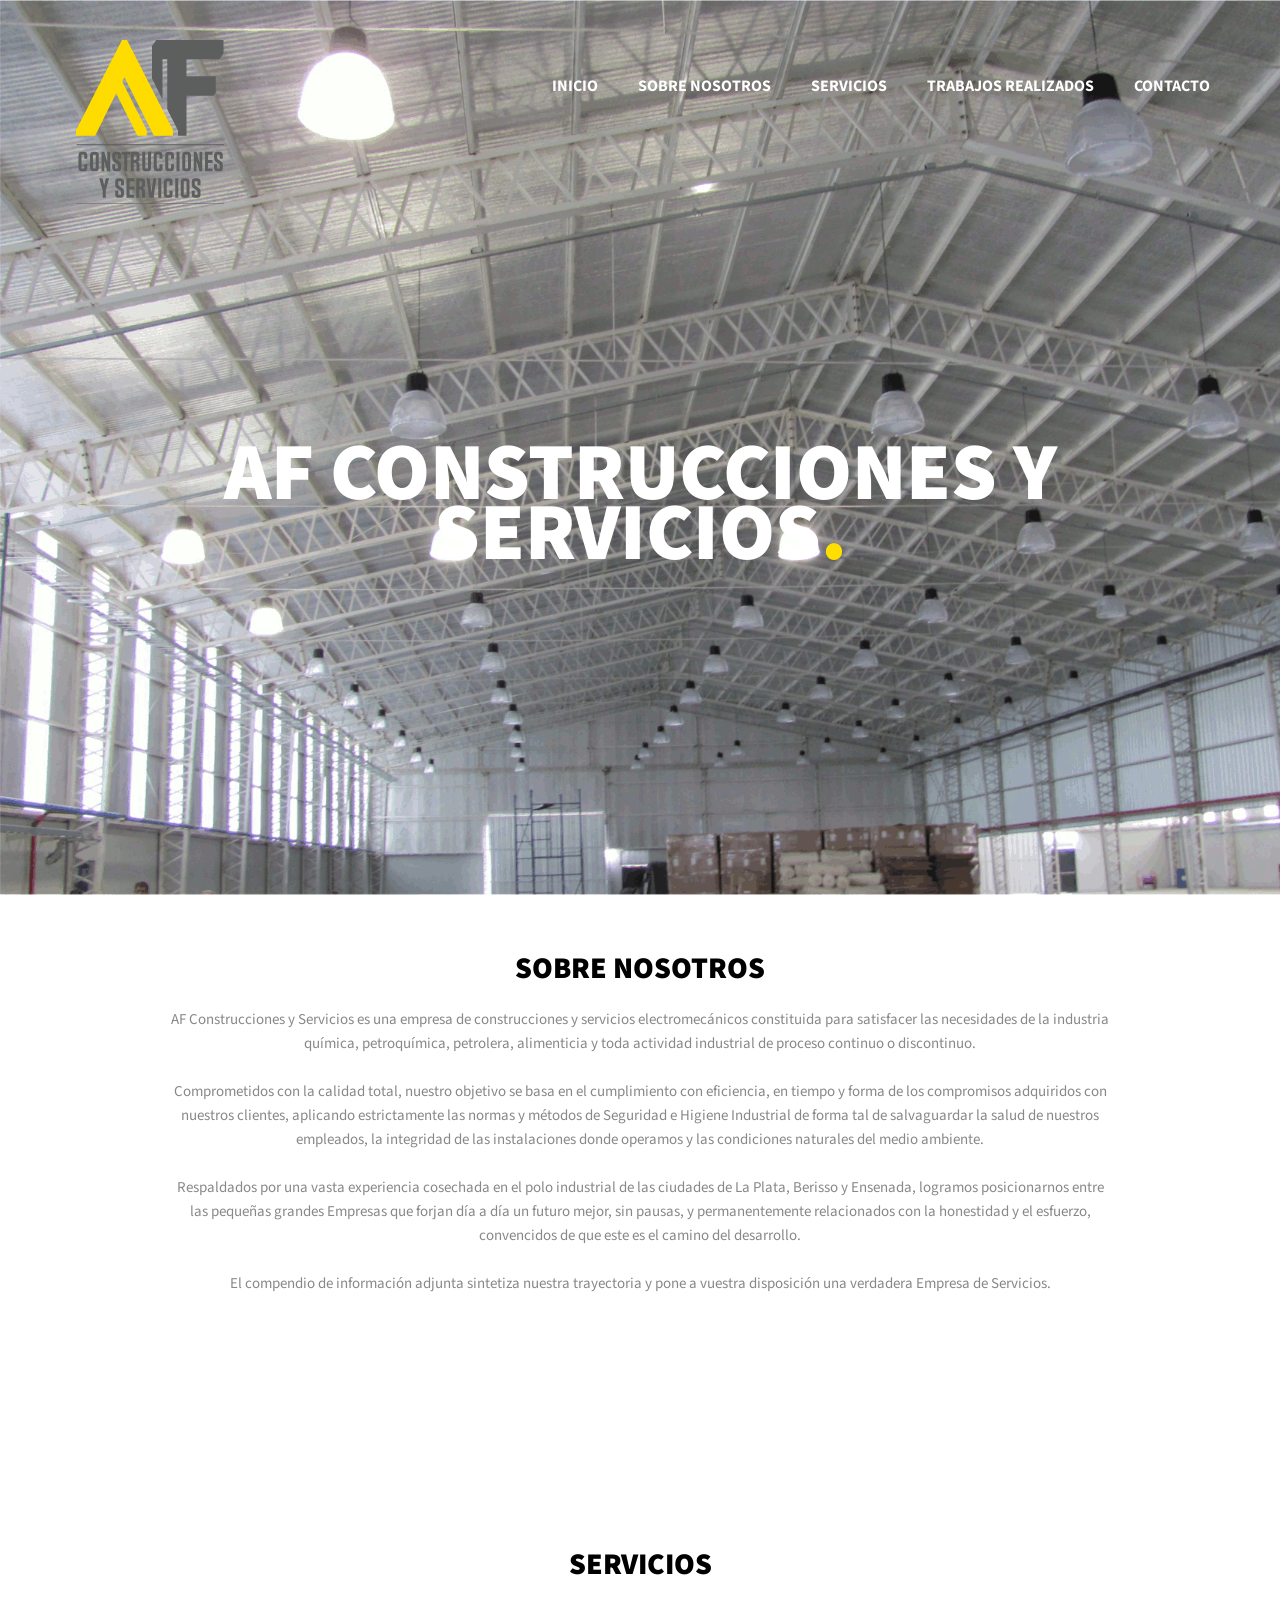
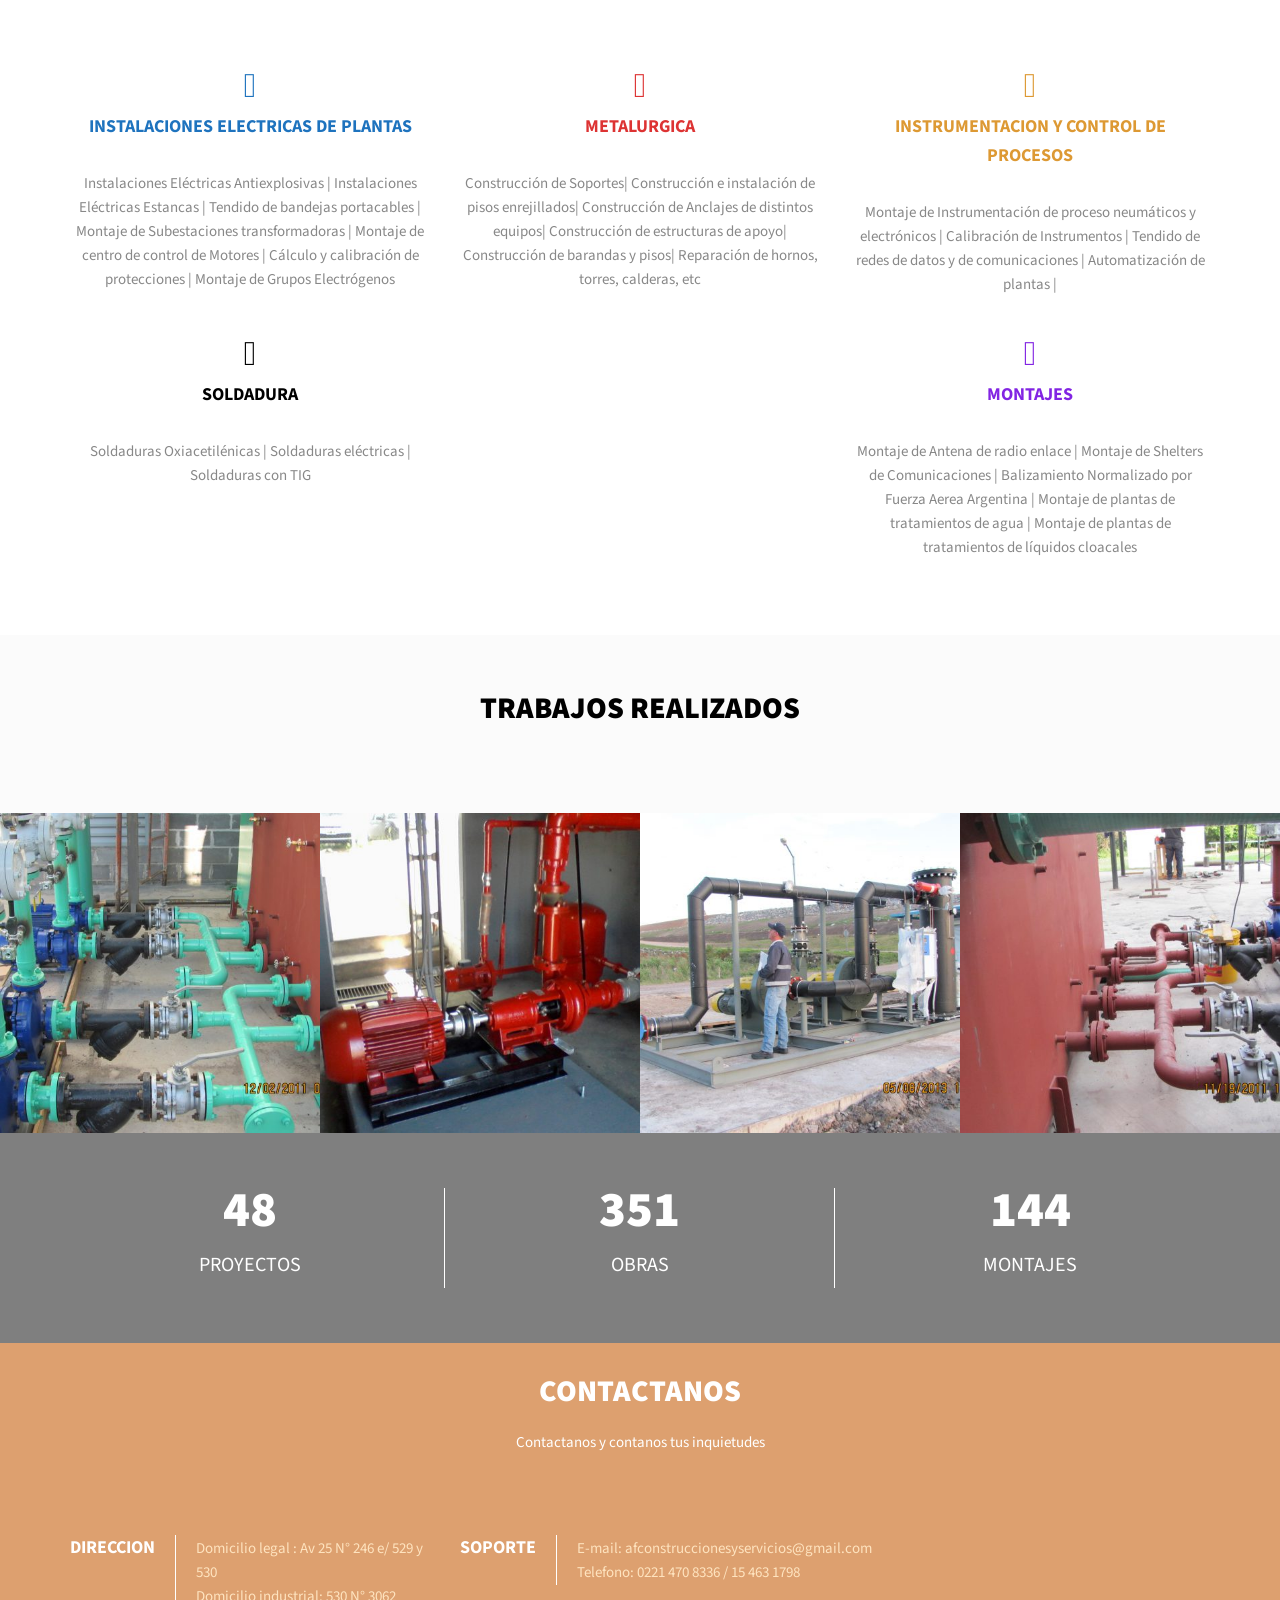
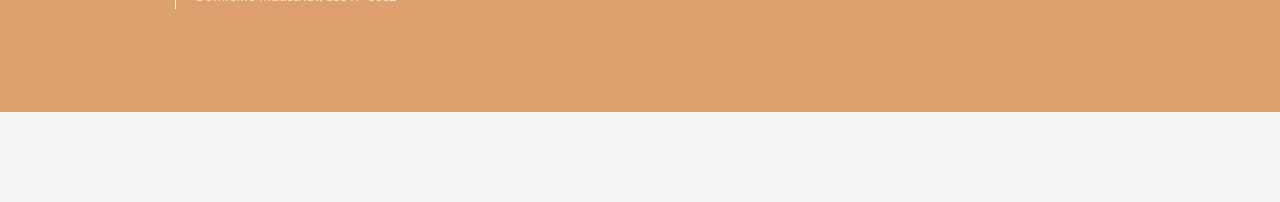
==== index.html @ 8176be13 "Initial commit of static optimized site" ====
<!DOCTYPE html>
<html lang="es">
	<head>
		<meta charset="UTF-8" />
		<meta name="viewport" content="width=device-width, initial-scale=1, maximum-scale=1, user-scalable=no">
		<meta name="google-site-verification" content="C8-OCkvDFJEYbeW29-yAb9KPPKCBA8C8FaAK2TmegVU" />
		<title>home - AF Construcciones y Servicios</title>

<!-- This site is optimized with the Yoast SEO plugin v12.0 - https://yoast.com/wordpress/plugins/seo/ -->
<link rel="canonical" href="/" />
<meta property="og:locale" content="es_ES" />
<meta property="og:type" content="website" />
<meta property="og:title" content="home - AF Construcciones y Servicios" />
<meta property="og:url" content="https://www.afconstruccionesyservicios.com.ar/" />
<meta property="og:site_name" content="AF Construcciones y Servicios" />
<meta name="twitter:card" content="summary_large_image" />
<meta name="twitter:title" content="home - AF Construcciones y Servicios" />
<script type='application/ld+json' class='yoast-schema-graph yoast-schema-graph--main'>{"@context":"https://schema.org","@graph":[{"@type":"Organization","@id":"https://www.afconstruccionesyservicios.com.ar/#organization","name":"AF Construcciones Y Servicios S.R.L","url":"https://www.afconstruccionesyservicios.com.ar/","sameAs":[],"logo":{"@type":"ImageObject","@id":"https://www.afconstruccionesyservicios.com.ar/#logo","url":"wp-content/uploads/2017/10/Marca-01-1.png","width":160,"height":164,"caption":"AF Construcciones Y Servicios S.R.L"},"image":{"@id":"https://www.afconstruccionesyservicios.com.ar/#logo"}},{"@type":"WebSite","@id":"https://www.afconstruccionesyservicios.com.ar/#website","url":"https://www.afconstruccionesyservicios.com.ar/","name":"AF Construcciones y Servicios","publisher":{"@id":"https://www.afconstruccionesyservicios.com.ar/#organization"},"potentialAction":{"@type":"SearchAction","target":"https://www.afconstruccionesyservicios.com.ar/?s={search_term_string}","query-input":"required name=search_term_string"}},{"@type":"WebPage","@id":"https://www.afconstruccionesyservicios.com.ar/#webpage","url":"https://www.afconstruccionesyservicios.com.ar/","inLanguage":"es","name":"home - AF Construcciones y Servicios","isPartOf":{"@id":"https://www.afconstruccionesyservicios.com.ar/#website"},"about":{"@id":"https://www.afconstruccionesyservicios.com.ar/#organization"},"datePublished":"2016-07-11T21:16:10+00:00","dateModified":"2016-07-11T21:16:10+00:00"}]}</script>
<!-- / Yoast SEO plugin. -->

<link rel='dns-prefetch' href='https://fonts.googleapis.com/' />
<link rel='dns-prefetch' href='https://s.w.org/' />
<link rel="alternate" type="application/rss+xml" title="AF Construcciones y Servicios &raquo; Feed" href="feed/" />
<link rel="alternate" type="application/rss+xml" title="AF Construcciones y Servicios &raquo; RSS de los comentarios" href="comments/feed/" />
		<script type="text/javascript">
			window._wpemojiSettings = {"baseUrl":"https:\/\/s.w.org\/images\/core\/emoji\/12.0.0-1\/72x72\/","ext":".png","svgUrl":"https:\/\/s.w.org\/images\/core\/emoji\/12.0.0-1\/svg\/","svgExt":".svg","source":{"concatemoji":"https:\/\/www.afconstruccionesyservicios.com.ar\/wp-includes\/js\/wp-emoji-release.min.js?ver=5.2.23"}};
			!function(e,a,t){var n,r,o,i=a.createElement("canvas"),p=i.getContext&&i.getContext("2d");function s(e,t){var a=String.fromCharCode;p.clearRect(0,0,i.width,i.height),p.fillText(a.apply(this,e),0,0);e=i.toDataURL();return p.clearRect(0,0,i.width,i.height),p.fillText(a.apply(this,t),0,0),e===i.toDataURL()}function c(e){var t=a.createElement("script");t.src=e,t.defer=t.type="text/javascript",a.getElementsByTagName("head")[0].appendChild(t)}for(o=Array("flag","emoji"),t.supports={everything:!0,everythingExceptFlag:!0},r=0;r<o.length;r++)t.supports[o[r]]=function(e){if(!p||!p.fillText)return!1;switch(p.textBaseline="top",p.font="600 32px Arial",e){case"flag":return s([55356,56826,55356,56819],[55356,56826,8203,55356,56819])?!1:!s([55356,57332,56128,56423,56128,56418,56128,56421,56128,56430,56128,56423,56128,56447],[55356,57332,8203,56128,56423,8203,56128,56418,8203,56128,56421,8203,56128,56430,8203,56128,56423,8203,56128,56447]);case"emoji":return!s([55357,56424,55356,57342,8205,55358,56605,8205,55357,56424,55356,57340],[55357,56424,55356,57342,8203,55358,56605,8203,55357,56424,55356,57340])}return!1}(o[r]),t.supports.everything=t.supports.everything&&t.supports[o[r]],"flag"!==o[r]&&(t.supports.everythingExceptFlag=t.supports.everythingExceptFlag&&t.supports[o[r]]);t.supports.everythingExceptFlag=t.supports.everythingExceptFlag&&!t.supports.flag,t.DOMReady=!1,t.readyCallback=function(){t.DOMReady=!0},t.supports.everything||(n=function(){t.readyCallback()},a.addEventListener?(a.addEventListener("DOMContentLoaded",n,!1),e.addEventListener("load",n,!1)):(e.attachEvent("onload",n),a.attachEvent("onreadystatechange",function(){"complete"===a.readyState&&t.readyCallback()})),(n=t.source||{}).concatemoji?c(n.concatemoji):n.wpemoji&&n.twemoji&&(c(n.twemoji),c(n.wpemoji)))}(window,document,window._wpemojiSettings);
		</script>
		<style type="text/css">
img.wp-smiley,
img.emoji {
	display: inline !important;
	border: none !important;
	box-shadow: none !important;
	height: 1em !important;
	width: 1em !important;
	margin: 0 .07em !important;
	vertical-align: -0.1em !important;
	background: none !important;
	padding: 0 !important;
}
</style>
	<link rel='stylesheet' id='wp-block-library-css'  href='wp-includes/css/dist/block-library/style.min.css_ver=5.2.23.css' type='text/css' media='all' />
<link rel='stylesheet' id='illdy-google-fonts-css'  href='https://fonts.googleapis.com/css?family=Source+Sans+Pro:400,900,700,300,300italic' type='text/css' media='all' />
<link rel='stylesheet' id='bootstrap-css'  href='wp-content/themes/illdy/layout/css/bootstrap.min.css_ver=3.3.6.css' type='text/css' media='all' />
<link rel='stylesheet' id='bootstrap-theme-css'  href='wp-content/themes/illdy/layout/css/bootstrap-theme.min.css_ver=3.3.6.css' type='text/css' media='all' />
<link rel='stylesheet' id='font-awesome-css'  href='wp-content/themes/illdy/layout/css/font-awesome.min.css_ver=4.5.0.css' type='text/css' media='all' />
<link rel='stylesheet' id='owl-carousel-css'  href='wp-content/themes/illdy/layout/css/owl-carousel.min.css_ver=2.0.0.css' type='text/css' media='all' />
<link rel='stylesheet' id='illdy-style-css'  href='wp-content/themes/illdy/style.css_ver=1.0.16.css' type='text/css' media='all' />
        <script>
            /* <![CDATA[ */
            var rcewpp = {
                "ajax_url":"https://www.afconstruccionesyservicios.com.ar/wp-admin/admin-ajax.php",
                "nonce": "0a97f7cc7e",
                "home_url": "https://www.afconstruccionesyservicios.com.ar/",
                "settings_icon": 'wp-content/plugins/export-wp-page-to-static-html/admin/images/settings.png',
                "settings_hover_icon": 'wp-content/plugins/export-wp-page-to-static-html/admin/images/settings_hover.png'
            };
            /* ]]\> */
        </script>
        <script type='text/javascript' src='wp-includes/js/jquery/jquery.js_ver=1.12.4-wp'></script>
<script type='text/javascript' src='wp-includes/js/jquery/jquery-migrate.min.js_ver=1.4.1'></script>
<link rel='https://api.w.org/' href='wp-json/index.html' />
<link rel="EditURI" type="application/rsd+xml" title="RSD" href="xmlrpc.php_rsd" />
<link rel="wlwmanifest" type="application/wlwmanifest+xml" href="wp-includes/wlwmanifest.xml" /> 
<meta name="generator" content="WordPress 5.2.23" />
<link rel='shortlink' href='index.html' />
<link rel="alternate" type="application/json+oembed" href="wp-json/oembed/1.0/embed_url=https:%2F%2Fwww.afconstruccionesyservicios.com.ar%2F" />
<link rel="alternate" type="text/xml+oembed" href="wp-json/oembed/1.0/embed_url=https:%2F%2Fwww.afconstruccionesyservicios.com.ar%2F&amp;format=xml" />
<style type="text/css">.recentcomments a{display:inline !important;padding:0 !important;margin:0 !important;}</style>
		<link rel="icon" href="wp-content/uploads/2017/10/Favicon-01.png" sizes="32x32" />
<link rel="icon" href="wp-content/uploads/2017/10/Favicon-01.png" sizes="192x192" />
<link rel="apple-touch-icon-precomposed" href="wp-content/uploads/2017/10/Favicon-01.png" />
<meta name="msapplication-TileImage" content="wp-content/uploads/2017/10/Favicon-01.png" />
	</head>
	<body class="home page-template-default page page-id-4 wp-custom-logo">
					<header id="header" class="header-front-page" style="background-image: url('wp-content/uploads/2017/06/portada.png');">
			<div class="top-header">
				<div class="container">
					<div class="row">
						<div class="col-sm-2">
															<a href="/" class="custom-logo-link" rel="home"><img width="160" height="164" src="wp-content/uploads/2017/10/Marca-01-1.png" class="custom-logo" alt="AF Construcciones y Servicios" /></a>													</div><!--/.col-sm-2-->
						<div class="col-sm-10">
							<nav class="header-navigation">
								<ul class="clearfix">
									<li id="menu-item-73" class="menu-item menu-item-type-custom menu-item-object-custom current-menu-item current_page_item menu-item-home active"><a href="/"><span>Inicio</span></a></li>
<li id="menu-item-16" class="menu-item menu-item-type-custom menu-item-object-custom current-menu-item current_page_item menu-item-home active"><a href="/#about"><span>Sobre Nosotros</span></a></li>
<li id="menu-item-17" class="menu-item menu-item-type-custom menu-item-object-custom current-menu-item current_page_item menu-item-home active"><a href="/#services"><span>Servicios</span></a></li>
<li id="menu-item-18" class="menu-item menu-item-type-custom menu-item-object-custom current-menu-item current_page_item menu-item-home active"><a href="/#projects"><span>Trabajos Realizados</span></a></li>
<li id="menu-item-19" class="menu-item menu-item-type-custom menu-item-object-custom current-menu-item current_page_item menu-item-home active"><a href="/#contact-us"><span>Contacto</span></a></li>
								</ul><!--/.clearfix-->
							</nav><!--/.header-navigation-->
							<button class="open-responsive-menu"><i class="fa fa-bars"></i></button>
						</div><!--/.col-sm-10-->
					</div><!--/.row-->
				</div><!--/.container-->
			</div><!--/.top-header-->
			<nav class="responsive-menu">
				<ul>
					<li class="menu-item menu-item-type-custom menu-item-object-custom current-menu-item current_page_item menu-item-home active"><a href="/"><span>Inicio</span></a></li>
<li class="menu-item menu-item-type-custom menu-item-object-custom current-menu-item current_page_item menu-item-home active"><a href="/#about"><span>Sobre Nosotros</span></a></li>
<li class="menu-item menu-item-type-custom menu-item-object-custom current-menu-item current_page_item menu-item-home active"><a href="/#services"><span>Servicios</span></a></li>
<li class="menu-item menu-item-type-custom menu-item-object-custom current-menu-item current_page_item menu-item-home active"><a href="/#projects"><span>Trabajos Realizados</span></a></li>
<li class="menu-item menu-item-type-custom menu-item-object-custom current-menu-item current_page_item menu-item-home active"><a href="/#contact-us"><span>Contacto</span></a></li>
				</ul>
			</nav><!--/.responsive-menu-->
			<div class="bottom-header front-page">
	<div class="container">
		<div class="row">
							<div class="col-sm-12">
					<h2><span data-customizer="first-row-from-title">af construcciones y servicios</span><span class="span-dot first-span-dot">.</span>  </h2>
				</div><!--/.col-sm-12-->
						<div class="col-sm-8 col-sm-offset-2">
															</div><!--/.col-sm-8.col-sm-offset-2-->
		</div><!--/.row-->
	</div><!--/.container-->
</div><!--/.bottom-header.front-page-->

		</header><!--/#header-->

<section id="about" class="front-page-section" style="">
			<div class="section-header">
			<div class="container">
				<div class="row">
											<div class="col-sm-12">
							<h3>SOBRE NOSOTROS</h3>
						</div><!--/.col-sm-12-->
																<div class="col-sm-10 col-sm-offset-1">
							<p>AF Construcciones y Servicios es   una    empresa de construcciones   y servicios  electromecánicos  constituida  para  satisfacer  las  necesidades  de la  industria química,  petroquímica,  petrolera,  alimenticia  y  toda   actividad  industrial  de  proceso continuo o discontinuo.
<br />
<br />
Comprometidos  con  la  calidad  total,  nuestro  objetivo se basa en el cumplimiento con eficiencia, en tiempo y forma  de los compromisos adquiridos con  nuestros  clientes,  aplicando  estrictamente  las  normas  y  métodos  de  Seguridad e Higiene  Industrial  de  forma  tal  de  salvaguardar  la  salud  de  nuestros  empleados,  la integridad  de  las  instalaciones  donde  operamos y las  condiciones naturales del  medio ambiente.
<br />
<br /> 
Respaldados  por  una  vasta  experiencia  cosechada  en  el polo industrial de las ciudades de La Plata,  Berisso y Ensenada, logramos  posicionarnos entre las pequeñas grandes Empresas que forjan día  a  día  un  futuro mejor, sin pausas, y permanentemente relacionados con la honestidad y el esfuerzo, convencidos de que este es el camino del desarrollo.
<br />
<br />
El    compendio    de    información    adjunta   sintetiza   nuestra  trayectoria  y  pone a vuestra disposición  una verdadera Empresa de Servicios.</p>
						</div><!--/.col-sm-10.col-sm-offset-1-->
									</div><!--/.row-->
			</div><!--/.container-->
		</div><!--/.section-header-->
		<div class="section-content">
		<div class="container">
			<div class="row">
							</div><!--/.row-->
		</div><!--/.container-->
	</div><!--/.section-content-->
</section><!--/#about.front-page-section-->



<section id="services" class="front-page-section">
			<div class="section-header">
			<div class="container">
				<div class="row">
											<div class="col-sm-12">
							<h3>Servicios</h3>
						</div><!--/.col-sm-12-->
														</div><!--/.row-->
			</div><!--/.container-->
		</div><!--/.section-header-->
		<div class="section-content">
		<div class="container">
			<div class="row">
				<div id="illdy_service-4" class="col-sm-4 widget_illdy_service"><div class="service" data-service-color="#1e73be"><div class="service-icon"><i class="fa fa-asterisk"></i></div><!--/.service-icon--><div class="service-title">Instalaciones electricas de plantas</div><!--/.service-title--><div class="service-entry">Instalaciones Eléctricas Antiexplosivas | 
Instalaciones Eléctricas Estancas | 
Tendido de bandejas portacables | 
Montaje de Subestaciones transformadoras | 
Montaje de centro de control de Motores | 
Cálculo y calibración de protecciones | 
Montaje de Grupos Electrógenos</div><!--/.service-entry--></div><!--/.service--></div><div id="illdy_service-2" class="col-sm-4 widget_illdy_service"><div class="service" data-service-color="#dd3333"><div class="service-icon"><i class="fa fa-adjust"></i></div><!--/.service-icon--><div class="service-title">Metalurgica</div><!--/.service-title--><div class="service-entry">Construcción de Soportes|
Construcción e instalación de pisos enrejillados|
Construcción de Anclajes de distintos equipos|
Construcción de estructuras de apoyo|
Construcción de barandas y pisos|
Reparación de hornos, torres, calderas, etc</div><!--/.service-entry--></div><!--/.service--></div><div id="illdy_service-5" class="col-sm-4 widget_illdy_service"><div class="service" data-service-color="#dd9933"><div class="service-icon"><i class="fa fa-arrow-circle-down"></i></div><!--/.service-icon--><div class="service-title">Instrumentacion y control de procesos</div><!--/.service-title--><div class="service-entry">Montaje de Instrumentación de proceso neumáticos y electrónicos | 
Calibración de Instrumentos | 
Tendido de redes de datos y de comunicaciones | 
Automatización de plantas |  
</div><!--/.service-entry--></div><!--/.service--></div><div id="illdy_service-6" class="col-sm-4 widget_illdy_service"><div class="service" data-service-color="#000000"><div class="service-icon"><i class="fa fa-angle-right"></i></div><!--/.service-icon--><div class="service-title">Soldadura</div><!--/.service-title--><div class="service-entry">Soldaduras Oxiacetilénicas | 
Soldaduras eléctricas | 
Soldaduras con TIG</div><!--/.service-entry--></div><!--/.service--></div><div id="illdy_service-10" class="col-sm-4 widget_illdy_service"><div class="service" data-service-color="#000000"><div class="service-icon"><i class="fa all-font-awesome-icons"></i></div><!--/.service-icon--><div class="service-title"></div><!--/.service-title--><div class="service-entry"></div><!--/.service-entry--></div><!--/.service--></div><div id="illdy_service-7" class="col-sm-4 widget_illdy_service"><div class="service" data-service-color="#8224e3"><div class="service-icon"><i class="fa fa-wrench"></i></div><!--/.service-icon--><div class="service-title">Montajes</div><!--/.service-title--><div class="service-entry">Montaje de Antena de radio enlace | 
Montaje de Shelters de Comunicaciones | 
Balizamiento Normalizado por Fuerza Aerea Argentina | 
Montaje de plantas de tratamientos de agua | 
Montaje de plantas de tratamientos de líquidos cloacales</div><!--/.service-entry--></div><!--/.service--></div>			</div><!--/.row-->
		</div><!--/.container-->
	</div><!--/.section-content-->
</section><!--/#services.front-page-section-->



<section id="projects" class="front-page-section" style="">
			<div class="section-header">
			<div class="container">
				<div class="row">
											<div class="col-sm-12">
							<h3>Trabajos Realizados</h3>
						</div><!--/.col-sm-12-->
														</div><!--/.row-->
			</div><!--/.container-->
		</div><!--/.section-header-->
		<div class="section-content">
		<div class="container-fluid">
			<div class="row">
				<div id="illdy_project-2" class="col-sm-3 col-xs-6 no-padding widget_illdy_project"><a href="poder-judicial-de-la-pcia-de-bs-as/" title="Poder Judicial" class="project" style="background-image: url(wp-content/uploads/2016/09/fotos-354-476x476.jpg);"><span class="project-overlay"></span></a></div><div id="illdy_project-8" class="col-sm-3 col-xs-6 no-padding widget_illdy_project"><a href="ribeiro/" title="Minicuotas Ribeiro" class="project" style="background-image: url(wp-content/uploads/2017/06/Foto-0095-476x476.jpg);"><span class="project-overlay"></span></a></div><div id="illdy_project-9" class="col-sm-3 col-xs-6 no-padding widget_illdy_project"><a href="bra/" title="BRA" class="project" style="background-image: url(wp-content/uploads/2017/06/Imagen-654-476x476.jpg);"><span class="project-overlay"></span></a></div><div id="illdy_project-10" class="col-sm-3 col-xs-6 no-padding widget_illdy_project"><a href="estisol/" title="Estisol" class="project" style="background-image: url(wp-content/uploads/2017/06/fotos-015-476x476.jpg);"><span class="project-overlay"></span></a></div>			</div><!--/.row-->
		</div><!--/.container-fluid-->
	</div><!--/.section-content-->
</section><!--/#projects.front-page-section-->





<section id="counter" class="front-page-section" style="background-image: url(wp-content/uploads/2016/07/haidach_oesterreich.jpg);">
	<div class="counter-overlay"></div>
	<div class="container">
		<div class="row">
			<div id="illdy_counter-3" class="col-sm-4 widget_illdy_counter"><span class="counter-number" data-from="1" data-to="135" data-speed="2000" data-refresh-interval="100"></span><span class="counter-description">Proyectos</span></div><div id="illdy_counter-4" class="col-sm-4 widget_illdy_counter"><span class="counter-number" data-from="500" data-to="160" data-speed="1555" data-refresh-interval="100"></span><span class="counter-description">obras</span></div><div id="illdy_counter-5" class="col-sm-4 widget_illdy_counter"><span class="counter-number" data-from="1" data-to="348" data-speed="1666" data-refresh-interval="100"></span><span class="counter-description">Montajes</span></div>		</div><!--/.row-->
	</div><!--/.container-->
</section><!--/#counter.front-page-section-->

<section id="contact-us" class="front-page-section">
			<div class="section-header">
			<div class="container">
				<div class="row">
											<div class="col-sm-12">
							<h3>contactanos</h3>
						</div><!--/.col-sm-12-->
																<div class="col-sm-10 col-sm-offset-1">
						<p>Contactanos y contanos tus inquietudes</p>
					</div><!--/.col-sm-10.col-sm-offset-1-->
									</div><!--/.row-->
			</div><!--/.container-->
		</div><!--/.section-header-->
		<div class="section-content">
		<div class="container">
			<div class="row">
				<div class="col-sm-12">
					<div class="row" style="margin-bottom: 45px;">
						<div class="col-sm-4">
							<div class="contact-us-box">
																	<div class="box-left" data-customizer="box-left-address-title">
										Direccion									</div><!--/.box-left-->
																<div class="box-right">
																			<span class="box-right-row" data-customizer="contact-us-address-1">Domicilio legal : Av 25 N° 246 e/ 529 y 530</span>
																												<span class="box-right-row" data-customizer="contact-us-address-2">Domicilio industrial: 530 N° 3062</span>
																	</div><!--/.box-right-->
							</div><!--/.contact-us-box-->
						</div><!--/.col-sm-4-->
						<div class="col-sm-5">
							<div class="contact-us-box">
																	<div class="box-left" data-customizer="box-left-customer-support-title">
										Soporte									</div><!--/.box-left-->
																<div class="box-right">
																			<span class="box-right-row">E-mail: <a href="mailto:afconstruccionesyservicios@gmail.com" title="afconstruccionesyservicios@gmail.com">afconstruccionesyservicios@gmail.com</a></span>
																												<span class="box-right-row" data-customizer="contact-us-phone">Telefono: 0221 470 8336 / 15 463 1798</span>
																	</div><!--/.box-right-->
							</div><!--/.contact-us-box-->
						</div><!--/.col-sm-5-->
						<div class="col-sm-3">
													</div><!--/.col-sm-3-->
					</div><!--/.row-->
				</div><!--/.col-sm-12-->
			</div><!--/.row-->
			<div class="row">
				<div class="col-sm-12">
									</div><!--/.col-sm-12-->
			</div><!--/.row-->
		</div><!--/.container-->
	</div><!--/.section-content-->
</section><!--/#contact-us.front-page-section-->

		<footer id="footer">
			<div class="container">
				<div class="row">
										<div class="col-sm-3">
											</div><!--/.col-sm-3-->
					<div class="col-sm-3">
											</div><!--/.col-sm-3-->
					<div class="col-sm-3">
											</div><!--/.col-sm-3-->
					<div class="col-sm-3">
																			<p class="copyright"></p>
											</div><!--/.col-sm-3-->
				</div><!--/.row-->
			</div><!--/.container-->
		</footer><!--/#footer-->
		<script type='text/javascript' src='wp-includes/js/jquery/ui/core.min.js_ver=1.11.4'></script>
<script type='text/javascript' src='wp-includes/js/jquery/ui/widget.min.js_ver=1.11.4'></script>
<script type='text/javascript' src='wp-includes/js/jquery/ui/progressbar.min.js_ver=1.11.4'></script>
<script type='text/javascript' src='wp-content/themes/illdy/layout/js/bootstrap/bootstrap.min.js_ver=3.3.6'></script>
<script type='text/javascript' src='wp-content/themes/illdy/layout/js/owl-carousel/owl-carousel.min.js_ver=2.0.0'></script>
<script type='text/javascript' src='wp-content/themes/illdy/layout/js/count-to/count-to.min.js_ver=5.2.23'></script>
<script type='text/javascript' src='wp-content/themes/illdy/layout/js/visible/visible.min.js_ver=5.2.23'></script>
<script type='text/javascript' src='wp-content/themes/illdy/layout/js/plugins.min.js_ver=1.0.16'></script>
<script type='text/javascript' src='wp-content/themes/illdy/layout/js/scripts.min.js_ver=1.0.16'></script>
<script type='text/javascript' src='wp-includes/js/wp-embed.min.js_ver=5.2.23'></script>
	</body>
</html>
---- wp-includes/css/dist/block-library/style.min.css_ver=5.2.23.css ----
.wp-block-audio figcaption{margin-top:.5em;margin-bottom:1em;color:#555d66;text-align:center;font-size:13px}.wp-block-audio audio{width:100%;min-width:300px}.block-editor-block-list__layout .reusable-block-edit-panel{align-items:center;background:#f8f9f9;color:#555d66;display:flex;flex-wrap:wrap;font-family:-apple-system,BlinkMacSystemFont,Segoe UI,Roboto,Oxygen-Sans,Ubuntu,Cantarell,Helvetica Neue,sans-serif;font-size:13px;top:-14px;margin:0 -14px;padding:8px 14px;position:relative;border:1px dashed rgba(145,151,162,.25);border-bottom:none}.block-editor-block-list__layout .block-editor-block-list__layout .reusable-block-edit-panel{margin:0 -14px;padding:8px 14px}.block-editor-block-list__layout .reusable-block-edit-panel .reusable-block-edit-panel__spinner{margin:0 5px}.block-editor-block-list__layout .reusable-block-edit-panel .reusable-block-edit-panel__info{margin-right:auto}.block-editor-block-list__layout .reusable-block-edit-panel .reusable-block-edit-panel__label{margin-right:8px;white-space:nowrap;font-weight:600}.block-editor-block-list__layout .reusable-block-edit-panel .reusable-block-edit-panel__title{flex:1 1 100%;font-size:14px;height:30px;margin:4px 0 8px}.block-editor-block-list__layout .reusable-block-edit-panel .components-button.reusable-block-edit-panel__button{flex-shrink:0}@media (min-width:960px){.block-editor-block-list__layout .reusable-block-edit-panel{flex-wrap:nowrap}.block-editor-block-list__layout .reusable-block-edit-panel .reusable-block-edit-panel__title{margin:0}.block-editor-block-list__layout .reusable-block-edit-panel .components-button.reusable-block-edit-panel__button{margin:0 0 0 5px}}.editor-block-list__layout .is-selected .reusable-block-edit-panel{border-color:rgba(66,88,99,.4) rgba(66,88,99,.4) rgba(66,88,99,.4) transparent}.is-dark-theme .editor-block-list__layout .is-selected .reusable-block-edit-panel{border-color:hsla(0,0%,100%,.45) hsla(0,0%,100%,.45) hsla(0,0%,100%,.45) transparent}.block-editor-block-list__layout .reusable-block-indicator{background:#fff;border:1px dashed #e2e4e7;color:#555d66;top:-14px;height:30px;padding:4px;position:absolute;z-index:1;width:30px;right:-14px}.wp-block-button{color:#fff;margin-bottom:1.5em}.wp-block-button.aligncenter{text-align:center}.wp-block-button.alignright{text-align:right}.wp-block-button__link{background-color:#32373c;border:none;border-radius:28px;box-shadow:none;color:inherit;cursor:pointer;display:inline-block;font-size:18px;margin:0;padding:12px 24px;text-align:center;text-decoration:none;overflow-wrap:break-word}.wp-block-button__link:active,.wp-block-button__link:focus,.wp-block-button__link:hover,.wp-block-button__link:visited{color:inherit}.is-style-squared .wp-block-button__link{border-radius:0}.is-style-outline{color:#32373c}.is-style-outline .wp-block-button__link{background-color:transparent;border:2px solid}.wp-block-calendar{text-align:center}.wp-block-calendar tbody td,.wp-block-calendar th{padding:4px;border:1px solid #e2e4e7}.wp-block-calendar tfoot td{border:none}.wp-block-calendar table{width:100%;border-collapse:collapse;font-family:-apple-system,BlinkMacSystemFont,Segoe UI,Roboto,Oxygen-Sans,Ubuntu,Cantarell,Helvetica Neue,sans-serif}.wp-block-calendar table th{font-weight:440;background:#edeff0}.wp-block-calendar a{text-decoration:underline}.wp-block-calendar tfoot a{color:#00739c}.wp-block-calendar table caption,.wp-block-calendar table tbody{color:#40464d}.wp-block-categories.alignleft{margin-right:2em}.wp-block-categories.alignright{margin-left:2em}.wp-block-columns{display:flex;flex-wrap:wrap}@media (min-width:782px){.wp-block-columns{flex-wrap:nowrap}}.wp-block-column{flex-grow:1;margin-bottom:1em;flex-basis:100%;min-width:0;word-break:break-word;overflow-wrap:break-word}@media (min-width:600px){.wp-block-column{flex-basis:calc(50% - 16px);flex-grow:0}.wp-block-column:nth-child(2n){margin-left:32px}}@media (min-width:782px){.wp-block-column:not(:first-child){margin-left:32px}}.wp-block-cover,.wp-block-cover-image{position:relative;background-color:#000;background-size:cover;background-position:50%;min-height:430px;width:100%;margin:0 0 1.5em;display:flex;justify-content:center;align-items:center;overflow:hidden}.wp-block-cover-image.has-left-content,.wp-block-cover.has-left-content{justify-content:flex-start}.wp-block-cover-image.has-left-content .wp-block-cover-image-text,.wp-block-cover-image.has-left-content .wp-block-cover-text,.wp-block-cover-image.has-left-content h2,.wp-block-cover.has-left-content .wp-block-cover-image-text,.wp-block-cover.has-left-content .wp-block-cover-text,.wp-block-cover.has-left-content h2{margin-left:0;text-align:left}.wp-block-cover-image.has-right-content,.wp-block-cover.has-right-content{justify-content:flex-end}.wp-block-cover-image.has-right-content .wp-block-cover-image-text,.wp-block-cover-image.has-right-content .wp-block-cover-text,.wp-block-cover-image.has-right-content h2,.wp-block-cover.has-right-content .wp-block-cover-image-text,.wp-block-cover.has-right-content .wp-block-cover-text,.wp-block-cover.has-right-content h2{margin-right:0;text-align:right}.wp-block-cover-image .wp-block-cover-image-text,.wp-block-cover-image .wp-block-cover-text,.wp-block-cover-image h2,.wp-block-cover .wp-block-cover-image-text,.wp-block-cover .wp-block-cover-text,.wp-block-cover h2{color:#fff;font-size:2em;line-height:1.25;z-index:1;margin-bottom:0;max-width:610px;padding:14px;text-align:center}.wp-block-cover-image .wp-block-cover-image-text a,.wp-block-cover-image .wp-block-cover-image-text a:active,.wp-block-cover-image .wp-block-cover-image-text a:focus,.wp-block-cover-image .wp-block-cover-image-text a:hover,.wp-block-cover-image .wp-block-cover-text a,.wp-block-cover-image .wp-block-cover-text a:active,.wp-block-cover-image .wp-block-cover-text a:focus,.wp-block-cover-image .wp-block-cover-text a:hover,.wp-block-cover-image h2 a,.wp-block-cover-image h2 a:active,.wp-block-cover-image h2 a:focus,.wp-block-cover-image h2 a:hover,.wp-block-cover .wp-block-cover-image-text a,.wp-block-cover .wp-block-cover-image-text a:active,.wp-block-cover .wp-block-cover-image-text a:focus,.wp-block-cover .wp-block-cover-image-text a:hover,.wp-block-cover .wp-block-cover-text a,.wp-block-cover .wp-block-cover-text a:active,.wp-block-cover .wp-block-cover-text a:focus,.wp-block-cover .wp-block-cover-text a:hover,.wp-block-cover h2 a,.wp-block-cover h2 a:active,.wp-block-cover h2 a:focus,.wp-block-cover h2 a:hover{color:#fff}.wp-block-cover-image.has-parallax,.wp-block-cover.has-parallax{background-attachment:fixed}@supports (-webkit-overflow-scrolling:touch){.wp-block-cover-image.has-parallax,.wp-block-cover.has-parallax{background-attachment:scroll}}.wp-block-cover-image.has-background-dim:before,.wp-block-cover.has-background-dim:before{content:"";position:absolute;top:0;left:0;bottom:0;right:0;background-color:inherit;opacity:.5;z-index:1}.wp-block-cover-image.has-background-dim.has-background-dim-10:before,.wp-block-cover.has-background-dim.has-background-dim-10:before{opacity:.1}.wp-block-cover-image.has-background-dim.has-background-dim-20:before,.wp-block-cover.has-background-dim.has-background-dim-20:before{opacity:.2}.wp-block-cover-image.has-background-dim.has-background-dim-30:before,.wp-block-cover.has-background-dim.has-background-dim-30:before{opacity:.3}.wp-block-cover-image.has-background-dim.has-background-dim-40:before,.wp-block-cover.has-background-dim.has-background-dim-40:before{opacity:.4}.wp-block-cover-image.has-background-dim.has-background-dim-50:before,.wp-block-cover.has-background-dim.has-background-dim-50:before{opacity:.5}.wp-block-cover-image.has-background-dim.has-background-dim-60:before,.wp-block-cover.has-background-dim.has-background-dim-60:before{opacity:.6}.wp-block-cover-image.has-background-dim.has-background-dim-70:before,.wp-block-cover.has-background-dim.has-background-dim-70:before{opacity:.7}.wp-block-cover-image.has-background-dim.has-background-dim-80:before,.wp-block-cover.has-background-dim.has-background-dim-80:before{opacity:.8}.wp-block-cover-image.has-background-dim.has-background-dim-90:before,.wp-block-cover.has-background-dim.has-background-dim-90:before{opacity:.9}.wp-block-cover-image.has-background-dim.has-background-dim-100:before,.wp-block-cover.has-background-dim.has-background-dim-100:before{opacity:1}.wp-block-cover-image.alignleft,.wp-block-cover-image.alignright,.wp-block-cover.alignleft,.wp-block-cover.alignright{max-width:305px;width:100%}.wp-block-cover-image:after,.wp-block-cover:after{display:block;content:"";font-size:0;min-height:inherit}@supports ((position:-webkit-sticky) or (position:sticky)){.wp-block-cover-image:after,.wp-block-cover:after{content:none}}.wp-block-cover-image.aligncenter,.wp-block-cover-image.alignleft,.wp-block-cover-image.alignright,.wp-block-cover.aligncenter,.wp-block-cover.alignleft,.wp-block-cover.alignright{display:flex}.wp-block-cover-image .wp-block-cover__inner-container,.wp-block-cover .wp-block-cover__inner-container{width:calc(100% - 70px);z-index:1;color:#f8f9f9}.wp-block-cover-image .wp-block-subhead,.wp-block-cover-image h1,.wp-block-cover-image h2,.wp-block-cover-image h3,.wp-block-cover-image h4,.wp-block-cover-image h5,.wp-block-cover-image h6,.wp-block-cover-image p,.wp-block-cover .wp-block-subhead,.wp-block-cover h1,.wp-block-cover h2,.wp-block-cover h3,.wp-block-cover h4,.wp-block-cover h5,.wp-block-cover h6,.wp-block-cover p{color:inherit}.wp-block-cover__video-background{position:absolute;top:50%;left:50%;transform:translateX(-50%) translateY(-50%);width:100%;height:100%;z-index:0;-o-object-fit:cover;object-fit:cover}.block-editor-block-list__block[data-type="core/embed"][data-align=left] .block-editor-block-list__block-edit,.block-editor-block-list__block[data-type="core/embed"][data-align=right] .block-editor-block-list__block-edit,.wp-block-embed.alignleft,.wp-block-embed.alignright{max-width:360px;width:100%}.wp-block-embed{margin-bottom:1em}.wp-block-embed figcaption{margin-top:.5em;margin-bottom:1em;color:#555d66;text-align:center;font-size:13px}.wp-embed-responsive .wp-block-embed.wp-embed-aspect-1-1 .wp-block-embed__wrapper,.wp-embed-responsive .wp-block-embed.wp-embed-aspect-1-2 .wp-block-embed__wrapper,.wp-embed-responsive .wp-block-embed.wp-embed-aspect-4-3 .wp-block-embed__wrapper,.wp-embed-responsive .wp-block-embed.wp-embed-aspect-9-16 .wp-block-embed__wrapper,.wp-embed-responsive .wp-block-embed.wp-embed-aspect-16-9 .wp-block-embed__wrapper,.wp-embed-responsive .wp-block-embed.wp-embed-aspect-18-9 .wp-block-embed__wrapper,.wp-embed-responsive .wp-block-embed.wp-embed-aspect-21-9 .wp-block-embed__wrapper{position:relative}.wp-embed-responsive .wp-block-embed.wp-embed-aspect-1-1 .wp-block-embed__wrapper:before,.wp-embed-responsive .wp-block-embed.wp-embed-aspect-1-2 .wp-block-embed__wrapper:before,.wp-embed-responsive .wp-block-embed.wp-embed-aspect-4-3 .wp-block-embed__wrapper:before,.wp-embed-responsive .wp-block-embed.wp-embed-aspect-9-16 .wp-block-embed__wrapper:before,.wp-embed-responsive .wp-block-embed.wp-embed-aspect-16-9 .wp-block-embed__wrapper:before,.wp-embed-responsive .wp-block-embed.wp-embed-aspect-18-9 .wp-block-embed__wrapper:before,.wp-embed-responsive .wp-block-embed.wp-embed-aspect-21-9 .wp-block-embed__wrapper:before{content:"";display:block;padding-top:50%}.wp-embed-responsive .wp-block-embed.wp-embed-aspect-1-1 .wp-block-embed__wrapper iframe,.wp-embed-responsive .wp-block-embed.wp-embed-aspect-1-2 .wp-block-embed__wrapper iframe,.wp-embed-responsive .wp-block-embed.wp-embed-aspect-4-3 .wp-block-embed__wrapper iframe,.wp-embed-responsive .wp-block-embed.wp-embed-aspect-9-16 .wp-block-embed__wrapper iframe,.wp-embed-responsive .wp-block-embed.wp-embed-aspect-16-9 .wp-block-embed__wrapper iframe,.wp-embed-responsive .wp-block-embed.wp-embed-aspect-18-9 .wp-block-embed__wrapper iframe,.wp-embed-responsive .wp-block-embed.wp-embed-aspect-21-9 .wp-block-embed__wrapper iframe{position:absolute;top:0;right:0;bottom:0;left:0;width:100%;height:100%}.wp-embed-responsive .wp-block-embed.wp-embed-aspect-21-9 .wp-block-embed__wrapper:before{padding-top:42.85%}.wp-embed-responsive .wp-block-embed.wp-embed-aspect-18-9 .wp-block-embed__wrapper:before{padding-top:50%}.wp-embed-responsive .wp-block-embed.wp-embed-aspect-16-9 .wp-block-embed__wrapper:before{padding-top:56.25%}.wp-embed-responsive .wp-block-embed.wp-embed-aspect-4-3 .wp-block-embed__wrapper:before{padding-top:75%}.wp-embed-responsive .wp-block-embed.wp-embed-aspect-1-1 .wp-block-embed__wrapper:before{padding-top:100%}.wp-embed-responsive .wp-block-embed.wp-embed-aspect-9-6 .wp-block-embed__wrapper:before{padding-top:66.66%}.wp-embed-responsive .wp-block-embed.wp-embed-aspect-1-2 .wp-block-embed__wrapper:before{padding-top:200%}.wp-block-file{margin-bottom:1.5em}.wp-block-file.aligncenter{text-align:center}.wp-block-file.alignright{text-align:right}.wp-block-file .wp-block-file__button{background:#32373c;border-radius:2em;color:#fff;font-size:13px;padding:.5em 1em}.wp-block-file a.wp-block-file__button{text-decoration:none}.wp-block-file a.wp-block-file__button:active,.wp-block-file a.wp-block-file__button:focus,.wp-block-file a.wp-block-file__button:hover,.wp-block-file a.wp-block-file__button:visited{box-shadow:none;color:#fff;opacity:.85;text-decoration:none}.wp-block-file *+.wp-block-file__button{margin-left:.75em}.wp-block-gallery{display:flex;flex-wrap:wrap;list-style-type:none;padding:0}.wp-block-gallery .blocks-gallery-image,.wp-block-gallery .blocks-gallery-item{margin:0 16px 16px 0;display:flex;flex-grow:1;flex-direction:column;justify-content:center;position:relative}.wp-block-gallery .blocks-gallery-image figure,.wp-block-gallery .blocks-gallery-item figure{margin:0;height:100%}@supports ((position:-webkit-sticky) or (position:sticky)){.wp-block-gallery .blocks-gallery-image figure,.wp-block-gallery .blocks-gallery-item figure{display:flex;align-items:flex-end;justify-content:flex-start}}.wp-block-gallery .blocks-gallery-image img,.wp-block-gallery .blocks-gallery-item img{display:block;max-width:100%;height:auto;width:100%}@supports ((position:-webkit-sticky) or (position:sticky)){.wp-block-gallery .blocks-gallery-image img,.wp-block-gallery .blocks-gallery-item img{width:auto}}.wp-block-gallery .blocks-gallery-image figcaption,.wp-block-gallery .blocks-gallery-item figcaption{position:absolute;bottom:0;width:100%;max-height:100%;overflow:auto;padding:40px 10px 9px;color:#fff;text-align:center;font-size:13px;background:linear-gradient(0deg,rgba(0,0,0,.7),rgba(0,0,0,.3) 70%,transparent)}.wp-block-gallery .blocks-gallery-image figcaption img,.wp-block-gallery .blocks-gallery-item figcaption img{display:inline}.wp-block-gallery.is-cropped .blocks-gallery-image a,.wp-block-gallery.is-cropped .blocks-gallery-image img,.wp-block-gallery.is-cropped .blocks-gallery-item a,.wp-block-gallery.is-cropped .blocks-gallery-item img{width:100%}@supports ((position:-webkit-sticky) or (position:sticky)){.wp-block-gallery.is-cropped .blocks-gallery-image a,.wp-block-gallery.is-cropped .blocks-gallery-image img,.wp-block-gallery.is-cropped .blocks-gallery-item a,.wp-block-gallery.is-cropped .blocks-gallery-item img{height:100%;flex:1;-o-object-fit:cover;object-fit:cover}}.wp-block-gallery .blocks-gallery-image,.wp-block-gallery .blocks-gallery-item{width:calc(50% - 8px)}.wp-block-gallery .blocks-gallery-image:nth-of-type(2n),.wp-block-gallery .blocks-gallery-item:nth-of-type(2n){margin-right:0}.wp-block-gallery.columns-1 .blocks-gallery-image,.wp-block-gallery.columns-1 .blocks-gallery-item{width:100%;margin-right:0}@media (min-width:600px){.wp-block-gallery.columns-3 .blocks-gallery-image,.wp-block-gallery.columns-3 .blocks-gallery-item{width:calc(33.33333% - 10.66667px);margin-right:16px}@supports (-ms-ime-align:auto){.wp-block-gallery.columns-3 .blocks-gallery-image,.wp-block-gallery.columns-3 .blocks-gallery-item{width:calc(33.33333% - 11.66667px)}}.wp-block-gallery.columns-4 .blocks-gallery-image,.wp-block-gallery.columns-4 .blocks-gallery-item{width:calc(25% - 12px);margin-right:16px}@supports (-ms-ime-align:auto){.wp-block-gallery.columns-4 .blocks-gallery-image,.wp-block-gallery.columns-4 .blocks-gallery-item{width:calc(25% - 13px)}}.wp-block-gallery.columns-5 .blocks-gallery-image,.wp-block-gallery.columns-5 .blocks-gallery-item{width:calc(20% - 12.8px);margin-right:16px}@supports (-ms-ime-align:auto){.wp-block-gallery.columns-5 .blocks-gallery-image,.wp-block-gallery.columns-5 .blocks-gallery-item{width:calc(20% - 13.8px)}}.wp-block-gallery.columns-6 .blocks-gallery-image,.wp-block-gallery.columns-6 .blocks-gallery-item{width:calc(16.66667% - 13.33333px);margin-right:16px}@supports (-ms-ime-align:auto){.wp-block-gallery.columns-6 .blocks-gallery-image,.wp-block-gallery.columns-6 .blocks-gallery-item{width:calc(16.66667% - 14.33333px)}}.wp-block-gallery.columns-7 .blocks-gallery-image,.wp-block-gallery.columns-7 .blocks-gallery-item{width:calc(14.28571% - 13.71429px);margin-right:16px}@supports (-ms-ime-align:auto){.wp-block-gallery.columns-7 .blocks-gallery-image,.wp-block-gallery.columns-7 .blocks-gallery-item{width:calc(14.28571% - 14.71429px)}}.wp-block-gallery.columns-8 .blocks-gallery-image,.wp-block-gallery.columns-8 .blocks-gallery-item{width:calc(12.5% - 14px);margin-right:16px}@supports (-ms-ime-align:auto){.wp-block-gallery.columns-8 .blocks-gallery-image,.wp-block-gallery.columns-8 .blocks-gallery-item{width:calc(12.5% - 15px)}}.wp-block-gallery.columns-1 .blocks-gallery-image:nth-of-type(1n),.wp-block-gallery.columns-1 .blocks-gallery-item:nth-of-type(1n),.wp-block-gallery.columns-2 .blocks-gallery-image:nth-of-type(2n),.wp-block-gallery.columns-2 .blocks-gallery-item:nth-of-type(2n),.wp-block-gallery.columns-3 .blocks-gallery-image:nth-of-type(3n),.wp-block-gallery.columns-3 .blocks-gallery-item:nth-of-type(3n),.wp-block-gallery.columns-4 .blocks-gallery-image:nth-of-type(4n),.wp-block-gallery.columns-4 .blocks-gallery-item:nth-of-type(4n),.wp-block-gallery.columns-5 .blocks-gallery-image:nth-of-type(5n),.wp-block-gallery.columns-5 .blocks-gallery-item:nth-of-type(5n),.wp-block-gallery.columns-6 .blocks-gallery-image:nth-of-type(6n),.wp-block-gallery.columns-6 .blocks-gallery-item:nth-of-type(6n),.wp-block-gallery.columns-7 .blocks-gallery-image:nth-of-type(7n),.wp-block-gallery.columns-7 .blocks-gallery-item:nth-of-type(7n),.wp-block-gallery.columns-8 .blocks-gallery-image:nth-of-type(8n),.wp-block-gallery.columns-8 .blocks-gallery-item:nth-of-type(8n){margin-right:0}}.wp-block-gallery .blocks-gallery-image:last-child,.wp-block-gallery .blocks-gallery-item:last-child{margin-right:0}.wp-block-gallery .blocks-gallery-item.has-add-item-button{width:100%}.wp-block-gallery.alignleft,.wp-block-gallery.alignright{max-width:305px;width:100%}.wp-block-gallery.aligncenter,.wp-block-gallery.alignleft,.wp-block-gallery.alignright{display:flex}.wp-block-gallery.aligncenter .blocks-gallery-item figure{justify-content:center}.wp-block-image{max-width:100%;margin-bottom:1em;margin-left:0;margin-right:0}.wp-block-image img{max-width:100%}.wp-block-image.aligncenter{text-align:center}.wp-block-image.alignfull img,.wp-block-image.alignwide img{width:100%}.wp-block-image .aligncenter,.wp-block-image .alignleft,.wp-block-image .alignright,.wp-block-image.is-resized{display:table;margin-left:0;margin-right:0}.wp-block-image .aligncenter>figcaption,.wp-block-image .alignleft>figcaption,.wp-block-image .alignright>figcaption,.wp-block-image.is-resized>figcaption{display:table-caption;caption-side:bottom}.wp-block-image .alignleft{float:left;margin-right:1em}.wp-block-image .alignright{float:right;margin-left:1em}.wp-block-image .aligncenter{margin-left:auto;margin-right:auto}.wp-block-image figcaption{margin-top:.5em;margin-bottom:1em;color:#555d66;text-align:center;font-size:13px}.wp-block-latest-comments__comment{font-size:15px;line-height:1.1;list-style:none;margin-bottom:1em}.has-avatars .wp-block-latest-comments__comment{min-height:36px;list-style:none}.has-avatars .wp-block-latest-comments__comment .wp-block-latest-comments__comment-excerpt,.has-avatars .wp-block-latest-comments__comment .wp-block-latest-comments__comment-meta{margin-left:52px}.has-dates .wp-block-latest-comments__comment,.has-excerpts .wp-block-latest-comments__comment{line-height:1.5}.wp-block-latest-comments__comment-excerpt p{font-size:14px;line-height:1.8;margin:5px 0 20px}.wp-block-latest-comments__comment-date{color:#8f98a1;display:block;font-size:12px}.wp-block-latest-comments .avatar,.wp-block-latest-comments__comment-avatar{border-radius:24px;display:block;float:left;height:40px;margin-right:12px;width:40px}.wp-block-latest-posts.alignleft{margin-right:2em}.wp-block-latest-posts.alignright{margin-left:2em}.wp-block-latest-posts.is-grid{display:flex;flex-wrap:wrap;padding:0;list-style:none}.wp-block-latest-posts.is-grid li{margin:0 16px 16px 0;width:100%}@media (min-width:600px){.wp-block-latest-posts.columns-2 li{width:calc(50% - 16px)}.wp-block-latest-posts.columns-3 li{width:calc(33.33333% - 16px)}.wp-block-latest-posts.columns-4 li{width:calc(25% - 16px)}.wp-block-latest-posts.columns-5 li{width:calc(20% - 16px)}.wp-block-latest-posts.columns-6 li{width:calc(16.66667% - 16px)}}.wp-block-latest-posts__post-date{display:block;color:#6c7781;font-size:13px}.wp-block-media-text{display:grid;grid-template-rows:auto;align-items:center;grid-template-areas:"media-text-media media-text-content";grid-template-columns:50% auto}.wp-block-media-text.has-media-on-the-right{grid-template-areas:"media-text-content media-text-media";grid-template-columns:auto 50%}.wp-block-media-text .wp-block-media-text__media{grid-area:media-text-media;margin:0}.wp-block-media-text .wp-block-media-text__content{word-break:break-word;grid-area:media-text-content;padding:0 8%}.wp-block-media-text>figure>img,.wp-block-media-text>figure>video{max-width:unset;width:100%;vertical-align:middle}@media (max-width:600px){.wp-block-media-text.is-stacked-on-mobile{grid-template-columns:100%!important;grid-template-areas:"media-text-media" "media-text-content"}.wp-block-media-text.is-stacked-on-mobile.has-media-on-the-right{grid-template-areas:"media-text-content" "media-text-media"}}.is-small-text{font-size:14px}.is-regular-text{font-size:16px}.is-large-text{font-size:36px}.is-larger-text{font-size:48px}.has-drop-cap:not(:focus):first-letter{float:left;font-size:8.4em;line-height:.68;font-weight:100;margin:.05em .1em 0 0;text-transform:uppercase;font-style:normal}.has-drop-cap:not(:focus):after{content:"";display:table;clear:both;padding-top:14px}p.has-background{padding:20px 30px}p.has-text-color a{color:inherit}.wp-block-pullquote{padding:3em 0;margin-left:0;margin-right:0;text-align:center}.wp-block-pullquote.alignleft,.wp-block-pullquote.alignright{max-width:305px}.wp-block-pullquote.alignleft p,.wp-block-pullquote.alignright p{font-size:20px}.wp-block-pullquote p{font-size:28px;line-height:1.6}.wp-block-pullquote cite,.wp-block-pullquote footer{position:relative}.wp-block-pullquote .has-text-color a{color:inherit}.wp-block-pullquote:not(.is-style-solid-color){background:none}.wp-block-pullquote.is-style-solid-color{border:none}.wp-block-pullquote.is-style-solid-color blockquote{margin-left:auto;margin-right:auto;text-align:left;max-width:60%}.wp-block-pullquote.is-style-solid-color blockquote p{margin-top:0;margin-bottom:0;font-size:32px}.wp-block-pullquote.is-style-solid-color blockquote cite{text-transform:none;font-style:normal}.wp-block-pullquote cite{color:inherit}.wp-block-quote.is-large,.wp-block-quote.is-style-large{margin:0 0 16px;padding:0 1em}.wp-block-quote.is-large p,.wp-block-quote.is-style-large p{font-size:24px;font-style:italic;line-height:1.6}.wp-block-quote.is-large cite,.wp-block-quote.is-large footer,.wp-block-quote.is-style-large cite,.wp-block-quote.is-style-large footer{font-size:18px;text-align:right}.wp-block-rss.alignleft{margin-right:2em}.wp-block-rss.alignright{margin-left:2em}.wp-block-rss.is-grid{display:flex;flex-wrap:wrap;padding:0;list-style:none}.wp-block-rss.is-grid li{margin:0 16px 16px 0;width:100%}@media (min-width:600px){.wp-block-rss.columns-2 li{width:calc(50% - 16px)}.wp-block-rss.columns-3 li{width:calc(33.33333% - 16px)}.wp-block-rss.columns-4 li{width:calc(25% - 16px)}.wp-block-rss.columns-5 li{width:calc(20% - 16px)}.wp-block-rss.columns-6 li{width:calc(16.66667% - 16px)}}.wp-block-rss__item-author,.wp-block-rss__item-publish-date{color:#6c7781;font-size:13px}.wp-block-search{display:flex;flex-wrap:wrap}.wp-block-search .wp-block-search__label{width:100%}.wp-block-search .wp-block-search__input{flex-grow:1}.wp-block-search .wp-block-search__button{margin-left:10px}.wp-block-separator.is-style-wide{border-bottom-width:1px}.wp-block-separator.is-style-dots{background:none;border:none;text-align:center;max-width:none;line-height:1;height:auto}.wp-block-separator.is-style-dots:before{content:"\00b7 \00b7 \00b7";color:#191e23;font-size:20px;letter-spacing:2em;padding-left:2em;font-family:serif}p.wp-block-subhead{font-size:1.1em;font-style:italic;opacity:.75}.wp-block-table.has-fixed-layout{table-layout:fixed;width:100%}.wp-block-table.aligncenter,.wp-block-table.alignleft,.wp-block-table.alignright{display:table;width:auto}.wp-block-table.has-subtle-light-gray-background-color{background-color:#f3f4f5}.wp-block-table.has-subtle-pale-green-background-color{background-color:#e9fbe5}.wp-block-table.has-subtle-pale-blue-background-color{background-color:#e7f5fe}.wp-block-table.has-subtle-pale-pink-background-color{background-color:#fcf0ef}.wp-block-table.is-style-stripes{border-spacing:0;border-collapse:inherit;background-color:transparent;border-bottom:1px solid #f3f4f5}.wp-block-table.is-style-stripes.has-subtle-light-gray-background-color tr:nth-child(odd),.wp-block-table.is-style-stripes tr:nth-child(odd){background-color:#f3f4f5}.wp-block-table.is-style-stripes.has-subtle-pale-green-background-color tr:nth-child(odd){background-color:#e9fbe5}.wp-block-table.is-style-stripes.has-subtle-pale-blue-background-color tr:nth-child(odd){background-color:#e7f5fe}.wp-block-table.is-style-stripes.has-subtle-pale-pink-background-color tr:nth-child(odd){background-color:#fcf0ef}.wp-block-table.is-style-stripes td{border-color:transparent}.wp-block-text-columns,.wp-block-text-columns.aligncenter{display:flex}.wp-block-text-columns .wp-block-column{margin:0 16px;padding:0}.wp-block-text-columns .wp-block-column:first-child{margin-left:0}.wp-block-text-columns .wp-block-column:last-child{margin-right:0}.wp-block-text-columns.columns-2 .wp-block-column{width:50%}.wp-block-text-columns.columns-3 .wp-block-column{width:33.33333%}.wp-block-text-columns.columns-4 .wp-block-column{width:25%}pre.wp-block-verse{white-space:nowrap;overflow:auto}.wp-block-video{margin-left:0;margin-right:0}.wp-block-video video{max-width:100%}@supports ((position:-webkit-sticky) or (position:sticky)){.wp-block-video [poster]{-o-object-fit:cover;object-fit:cover}}.wp-block-video.aligncenter{text-align:center}.wp-block-video figcaption{margin-top:.5em;margin-bottom:1em;color:#555d66;text-align:center;font-size:13px}.has-pale-pink-background-color.has-pale-pink-background-color{background-color:#f78da7}.has-vivid-red-background-color.has-vivid-red-background-color{background-color:#cf2e2e}.has-luminous-vivid-orange-background-color.has-luminous-vivid-orange-background-color{background-color:#ff6900}.has-luminous-vivid-amber-background-color.has-luminous-vivid-amber-background-color{background-color:#fcb900}.has-light-green-cyan-background-color.has-light-green-cyan-background-color{background-color:#7bdcb5}.has-vivid-green-cyan-background-color.has-vivid-green-cyan-background-color{background-color:#00d084}.has-pale-cyan-blue-background-color.has-pale-cyan-blue-background-color{background-color:#8ed1fc}.has-vivid-cyan-blue-background-color.has-vivid-cyan-blue-background-color{background-color:#0693e3}.has-very-light-gray-background-color.has-very-light-gray-background-color{background-color:#eee}.has-cyan-bluish-gray-background-color.has-cyan-bluish-gray-background-color{background-color:#abb8c3}.has-very-dark-gray-background-color.has-very-dark-gray-background-color{background-color:#313131}.has-pale-pink-color.has-pale-pink-color{color:#f78da7}.has-vivid-red-color.has-vivid-red-color{color:#cf2e2e}.has-luminous-vivid-orange-color.has-luminous-vivid-orange-color{color:#ff6900}.has-luminous-vivid-amber-color.has-luminous-vivid-amber-color{color:#fcb900}.has-light-green-cyan-color.has-light-green-cyan-color{color:#7bdcb5}.has-vivid-green-cyan-color.has-vivid-green-cyan-color{color:#00d084}.has-pale-cyan-blue-color.has-pale-cyan-blue-color{color:#8ed1fc}.has-vivid-cyan-blue-color.has-vivid-cyan-blue-color{color:#0693e3}.has-very-light-gray-color.has-very-light-gray-color{color:#eee}.has-cyan-bluish-gray-color.has-cyan-bluish-gray-color{color:#abb8c3}.has-very-dark-gray-color.has-very-dark-gray-color{color:#313131}.has-small-font-size{font-size:13px}.has-normal-font-size,.has-regular-font-size{font-size:16px}.has-medium-font-size{font-size:20px}.has-large-font-size{font-size:36px}.has-huge-font-size,.has-larger-font-size{font-size:42px}
---- wp-content/themes/illdy/layout/css/owl-carousel.min.css_ver=2.0.0.css ----
.owl-carousel,.owl-carousel .owl-item{-webkit-tap-highlight-color:transparent;position:relative}.owl-carousel .animated{-webkit-animation-duration:1s;animation-duration:1s;-webkit-animation-fill-mode:both;animation-fill-mode:both}.owl-carousel .owl-animated-in{z-index:0}.owl-carousel .owl-animated-out{z-index:1}.owl-carousel .fadeOut{-webkit-animation-name:fadeOut;animation-name:fadeOut}@-webkit-keyframes fadeOut{0%{opacity:1}100%{opacity:0}}@keyframes fadeOut{0%{opacity:1}100%{opacity:0}}.owl-height{-webkit-transition:height .5s ease-in-out;-moz-transition:height .5s ease-in-out;-ms-transition:height .5s ease-in-out;-o-transition:height .5s ease-in-out;transition:height .5s ease-in-out}.owl-carousel{display:none;width:100%;z-index:1}.owl-carousel .owl-stage{position:relative;-ms-touch-action:pan-Y}.owl-carousel .owl-stage:after{content:".";display:block;clear:both;visibility:hidden;line-height:0;height:0}.owl-carousel .owl-stage-outer{position:relative;overflow:hidden;-webkit-transform:translate3d(0,0,0)}.owl-carousel .owl-controls .owl-dot,.owl-carousel .owl-controls .owl-nav .owl-next,.owl-carousel .owl-controls .owl-nav .owl-prev{cursor:pointer;cursor:hand;-webkit-user-select:none;-khtml-user-select:none;-moz-user-select:none;-ms-user-select:none;user-select:none}.owl-carousel.owl-loaded{display:block}.owl-carousel.owl-loading{opacity:0;display:block}.owl-carousel.owl-hidden{opacity:0}.owl-carousel .owl-refresh .owl-item{display:none}.owl-carousel .owl-item{min-height:1px;float:left;-webkit-backface-visibility:hidden;-webkit-touch-callout:none;-webkit-user-select:none;-moz-user-select:none;-ms-user-select:none;user-select:none}.owl-carousel .owl-item img{display:block;width:100%;-webkit-transform-style:preserve-3d;transform-style:preserve-3d}.owl-carousel.owl-text-select-on .owl-item{-webkit-user-select:auto;-moz-user-select:auto;-ms-user-select:auto;user-select:auto}.owl-carousel .owl-grab{cursor:move;cursor:-webkit-grab;cursor:-o-grab;cursor:-ms-grab;cursor:grab}.owl-carousel.owl-rtl{direction:rtl}.owl-carousel.owl-rtl .owl-item{float:right}.no-js .owl-carousel{display:block}.owl-carousel .owl-item .owl-lazy{opacity:0;-webkit-transition:opacity .4s ease;-moz-transition:opacity .4s ease;-ms-transition:opacity .4s ease;-o-transition:opacity .4s ease;transition:opacity .4s ease}.owl-carousel .owl-video-wrapper{position:relative;height:100%;background:#000}.owl-carousel .owl-video-play-icon{position:absolute;height:80px;width:80px;left:50%;top:50%;margin-left:-40px;margin-top:-40px;background:url(https://www.afconstruccionesyservicios.com.ar/wp-content/themes/illdy/layout/css/owl.video.play.png) no-repeat;cursor:pointer;z-index:1;-webkit-backface-visibility:hidden;-webkit-transition:scale .1s ease;-moz-transition:scale .1s ease;-ms-transition:scale .1s ease;-o-transition:scale .1s ease;transition:scale .1s ease}.owl-carousel .owl-video-play-icon:hover{-webkit-transition:scale(1.3,1.3);-moz-transition:scale(1.3,1.3);-ms-transition:scale(1.3,1.3);-o-transition:scale(1.3,1.3);transition:scale(1.3,1.3)}.owl-carousel .owl-video-playing .owl-video-play-icon,.owl-carousel .owl-video-playing .owl-video-tn{display:none}.owl-carousel .owl-video-tn{opacity:0;height:100%;background-position:center center;background-repeat:no-repeat;-webkit-background-size:contain;-moz-background-size:contain;-o-background-size:contain;background-size:contain;-webkit-transition:opacity .4s ease;-moz-transition:opacity .4s ease;-ms-transition:opacity .4s ease;-o-transition:opacity .4s ease;transition:opacity .4s ease}.owl-carousel .owl-video-frame{position:relative;z-index:1}
---- wp-content/themes/illdy/style.css_ver=1.0.16.css ----
/*
Theme Name: Illdy
Theme URI: http://colorlib.com/wp/themes/illdy/
Author: Colorlib
Author URI: http://colorlib.com
Description: Illdy is a free premium one page WordPress theme.
Version: 1.0.24
License: GNU General Public License v2 or later
License URI: http://www.gnu.org/licenses/gpl-2.0.html
Tags: blog, e-commerce, education, entertainment, news, food-and-drink, holiday, photography, portfolio
Text Domain: illdy

This theme, like WordPress, is licensed under the GPL.
Use it to make something cool, have fun, and share what you've learned with others.
*/

@import 'layout/css/main.css';
@import 'layout/css/custom.min.css';
.single #header .bottom-header.blog {
    padding: 50px 0;
}




/* Fade In Animation Added */
body {
  animation: fadeIn 0.8s ease-in-out forwards;
}

@keyframes fadeIn {
  from {
    opacity: 0;
  }
  to {
    opacity: 1;
  }
}
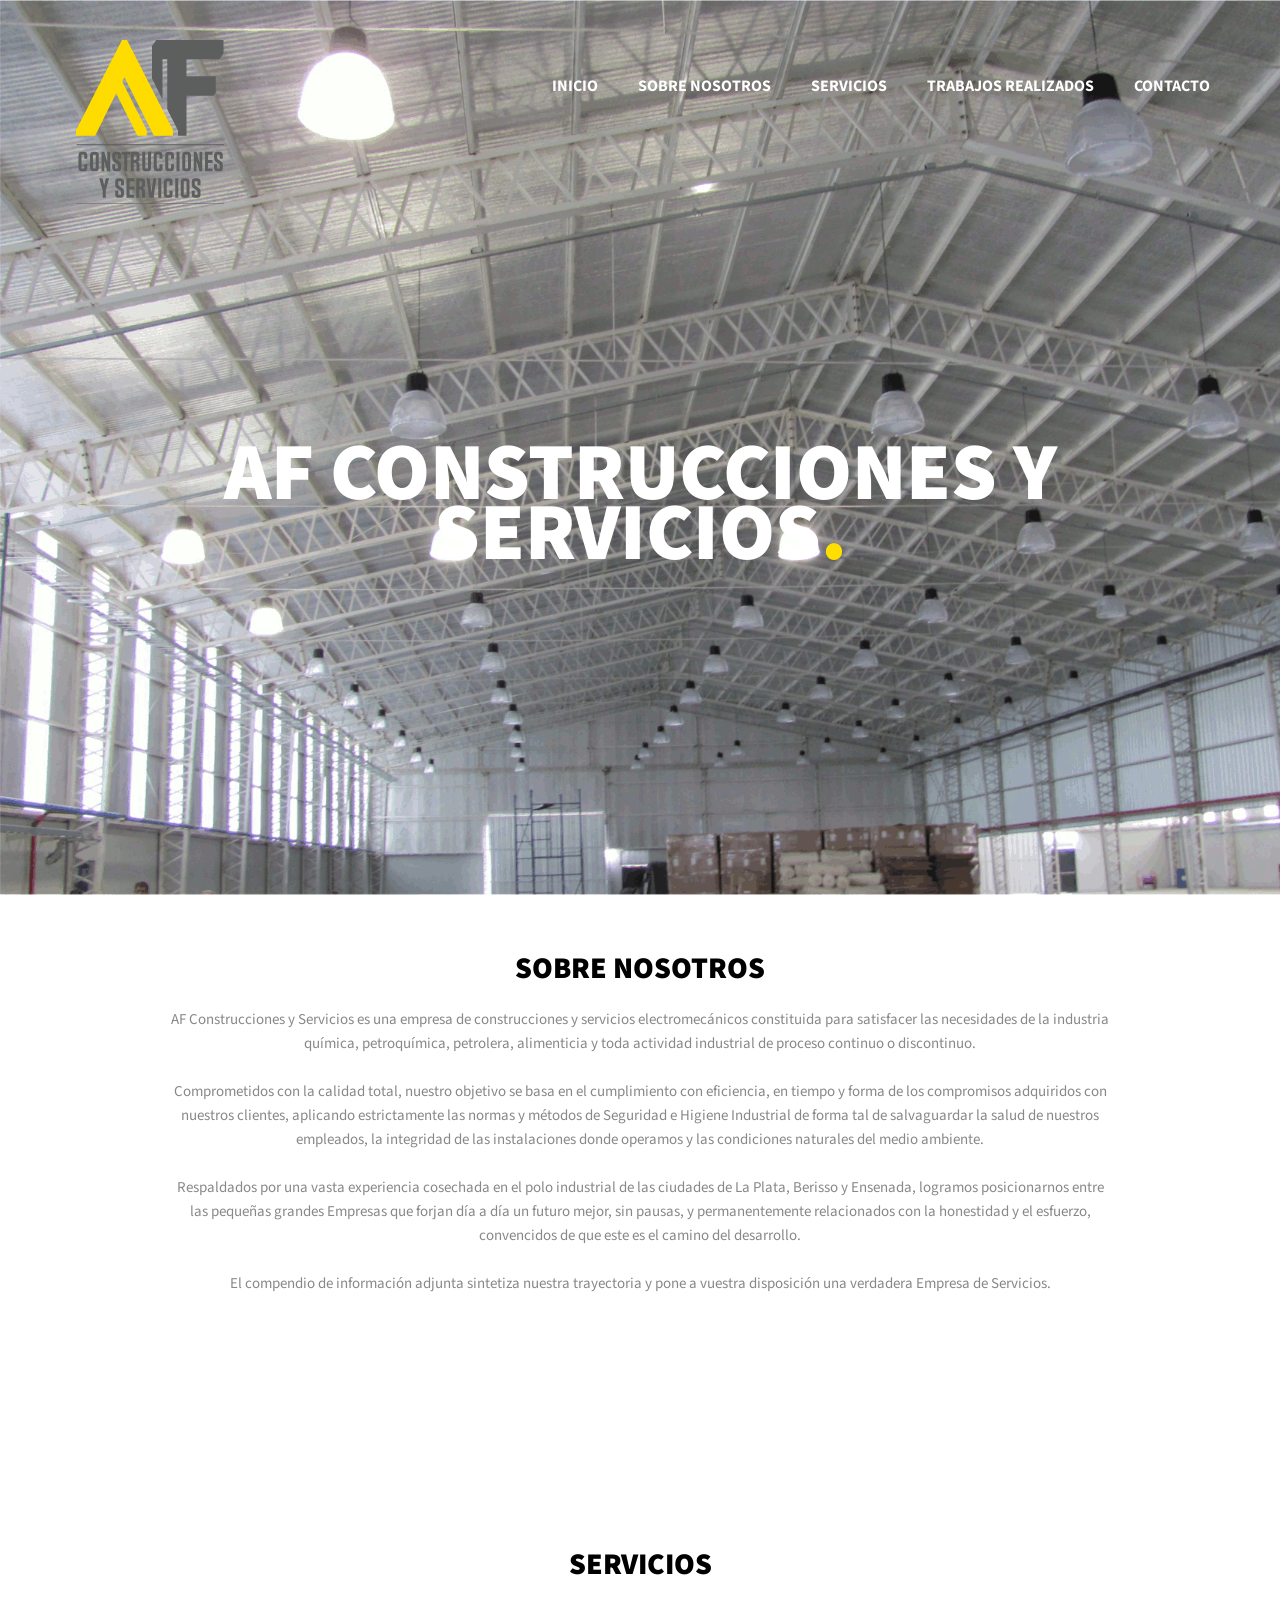
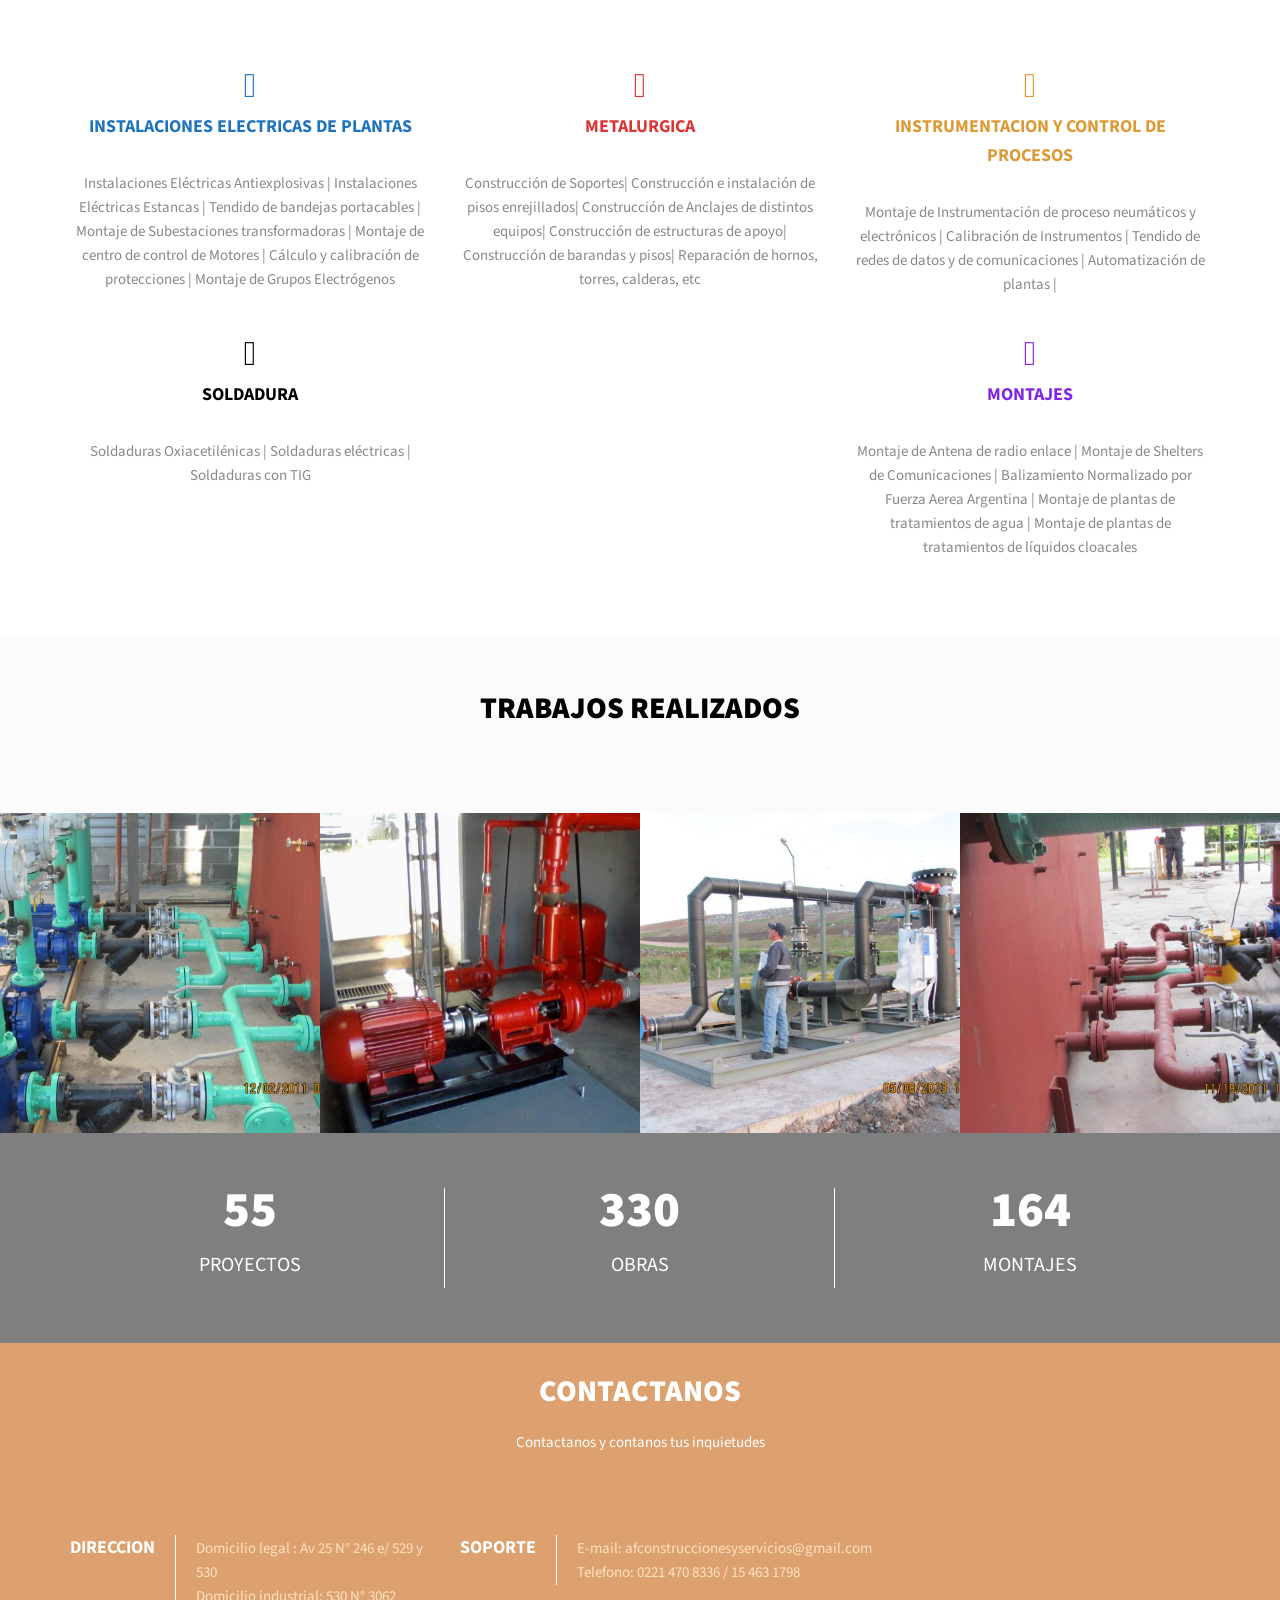
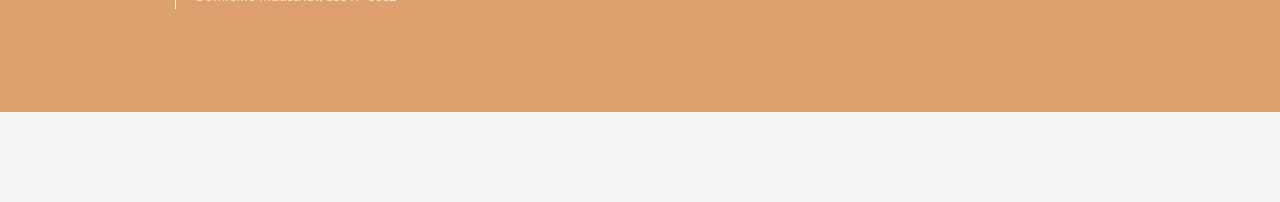
==== commit 849d5179: "Fix project navigation and relative links for GitHub Pages" ====
--- a/index.html
+++ b/index.html
@@ -7,7 +7,7 @@
 		<title>home - AF Construcciones y Servicios</title>
 
 <!-- This site is optimized with the Yoast SEO plugin v12.0 - https://yoast.com/wordpress/plugins/seo/ -->
-<link rel="canonical" href="/" />
+<link rel="canonical" href="./" />
 <meta property="og:locale" content="es_ES" />
 <meta property="og:type" content="website" />
 <meta property="og:title" content="home - AF Construcciones y Servicios" />
@@ -79,15 +79,15 @@
 				<div class="container">
 					<div class="row">
 						<div class="col-sm-2">
-															<a href="/" class="custom-logo-link" rel="home"><img width="160" height="164" src="wp-content/uploads/2017/10/Marca-01-1.png" class="custom-logo" alt="AF Construcciones y Servicios" /></a>													</div><!--/.col-sm-2-->
+															<a href="./" class="custom-logo-link" rel="home"><img width="160" height="164" src="wp-content/uploads/2017/10/Marca-01-1.png" class="custom-logo" alt="AF Construcciones y Servicios" /></a>													</div><!--/.col-sm-2-->
 						<div class="col-sm-10">
 							<nav class="header-navigation">
 								<ul class="clearfix">
-									<li id="menu-item-73" class="menu-item menu-item-type-custom menu-item-object-custom current-menu-item current_page_item menu-item-home active"><a href="/"><span>Inicio</span></a></li>
-<li id="menu-item-16" class="menu-item menu-item-type-custom menu-item-object-custom current-menu-item current_page_item menu-item-home active"><a href="/#about"><span>Sobre Nosotros</span></a></li>
-<li id="menu-item-17" class="menu-item menu-item-type-custom menu-item-object-custom current-menu-item current_page_item menu-item-home active"><a href="/#services"><span>Servicios</span></a></li>
-<li id="menu-item-18" class="menu-item menu-item-type-custom menu-item-object-custom current-menu-item current_page_item menu-item-home active"><a href="/#projects"><span>Trabajos Realizados</span></a></li>
-<li id="menu-item-19" class="menu-item menu-item-type-custom menu-item-object-custom current-menu-item current_page_item menu-item-home active"><a href="/#contact-us"><span>Contacto</span></a></li>
+									<li id="menu-item-73" class="menu-item menu-item-type-custom menu-item-object-custom current-menu-item current_page_item menu-item-home active"><a href="./"><span>Inicio</span></a></li>
+<li id="menu-item-16" class="menu-item menu-item-type-custom menu-item-object-custom current-menu-item current_page_item menu-item-home active"><a href="./#about"><span>Sobre Nosotros</span></a></li>
+<li id="menu-item-17" class="menu-item menu-item-type-custom menu-item-object-custom current-menu-item current_page_item menu-item-home active"><a href="./#services"><span>Servicios</span></a></li>
+<li id="menu-item-18" class="menu-item menu-item-type-custom menu-item-object-custom current-menu-item current_page_item menu-item-home active"><a href="./#projects"><span>Trabajos Realizados</span></a></li>
+<li id="menu-item-19" class="menu-item menu-item-type-custom menu-item-object-custom current-menu-item current_page_item menu-item-home active"><a href="./#contact-us"><span>Contacto</span></a></li>
 								</ul><!--/.clearfix-->
 							</nav><!--/.header-navigation-->
 							<button class="open-responsive-menu"><i class="fa fa-bars"></i></button>
@@ -97,11 +97,11 @@
 			</div><!--/.top-header-->
 			<nav class="responsive-menu">
 				<ul>
-					<li class="menu-item menu-item-type-custom menu-item-object-custom current-menu-item current_page_item menu-item-home active"><a href="/"><span>Inicio</span></a></li>
-<li class="menu-item menu-item-type-custom menu-item-object-custom current-menu-item current_page_item menu-item-home active"><a href="/#about"><span>Sobre Nosotros</span></a></li>
-<li class="menu-item menu-item-type-custom menu-item-object-custom current-menu-item current_page_item menu-item-home active"><a href="/#services"><span>Servicios</span></a></li>
-<li class="menu-item menu-item-type-custom menu-item-object-custom current-menu-item current_page_item menu-item-home active"><a href="/#projects"><span>Trabajos Realizados</span></a></li>
-<li class="menu-item menu-item-type-custom menu-item-object-custom current-menu-item current_page_item menu-item-home active"><a href="/#contact-us"><span>Contacto</span></a></li>
+					<li class="menu-item menu-item-type-custom menu-item-object-custom current-menu-item current_page_item menu-item-home active"><a href="./"><span>Inicio</span></a></li>
+<li class="menu-item menu-item-type-custom menu-item-object-custom current-menu-item current_page_item menu-item-home active"><a href="./#about"><span>Sobre Nosotros</span></a></li>
+<li class="menu-item menu-item-type-custom menu-item-object-custom current-menu-item current_page_item menu-item-home active"><a href="./#services"><span>Servicios</span></a></li>
+<li class="menu-item menu-item-type-custom menu-item-object-custom current-menu-item current_page_item menu-item-home active"><a href="./#projects"><span>Trabajos Realizados</span></a></li>
+<li class="menu-item menu-item-type-custom menu-item-object-custom current-menu-item current_page_item menu-item-home active"><a href="./#contact-us"><span>Contacto</span></a></li>
 				</ul>
 			</nav><!--/.responsive-menu-->
 			<div class="bottom-header front-page">
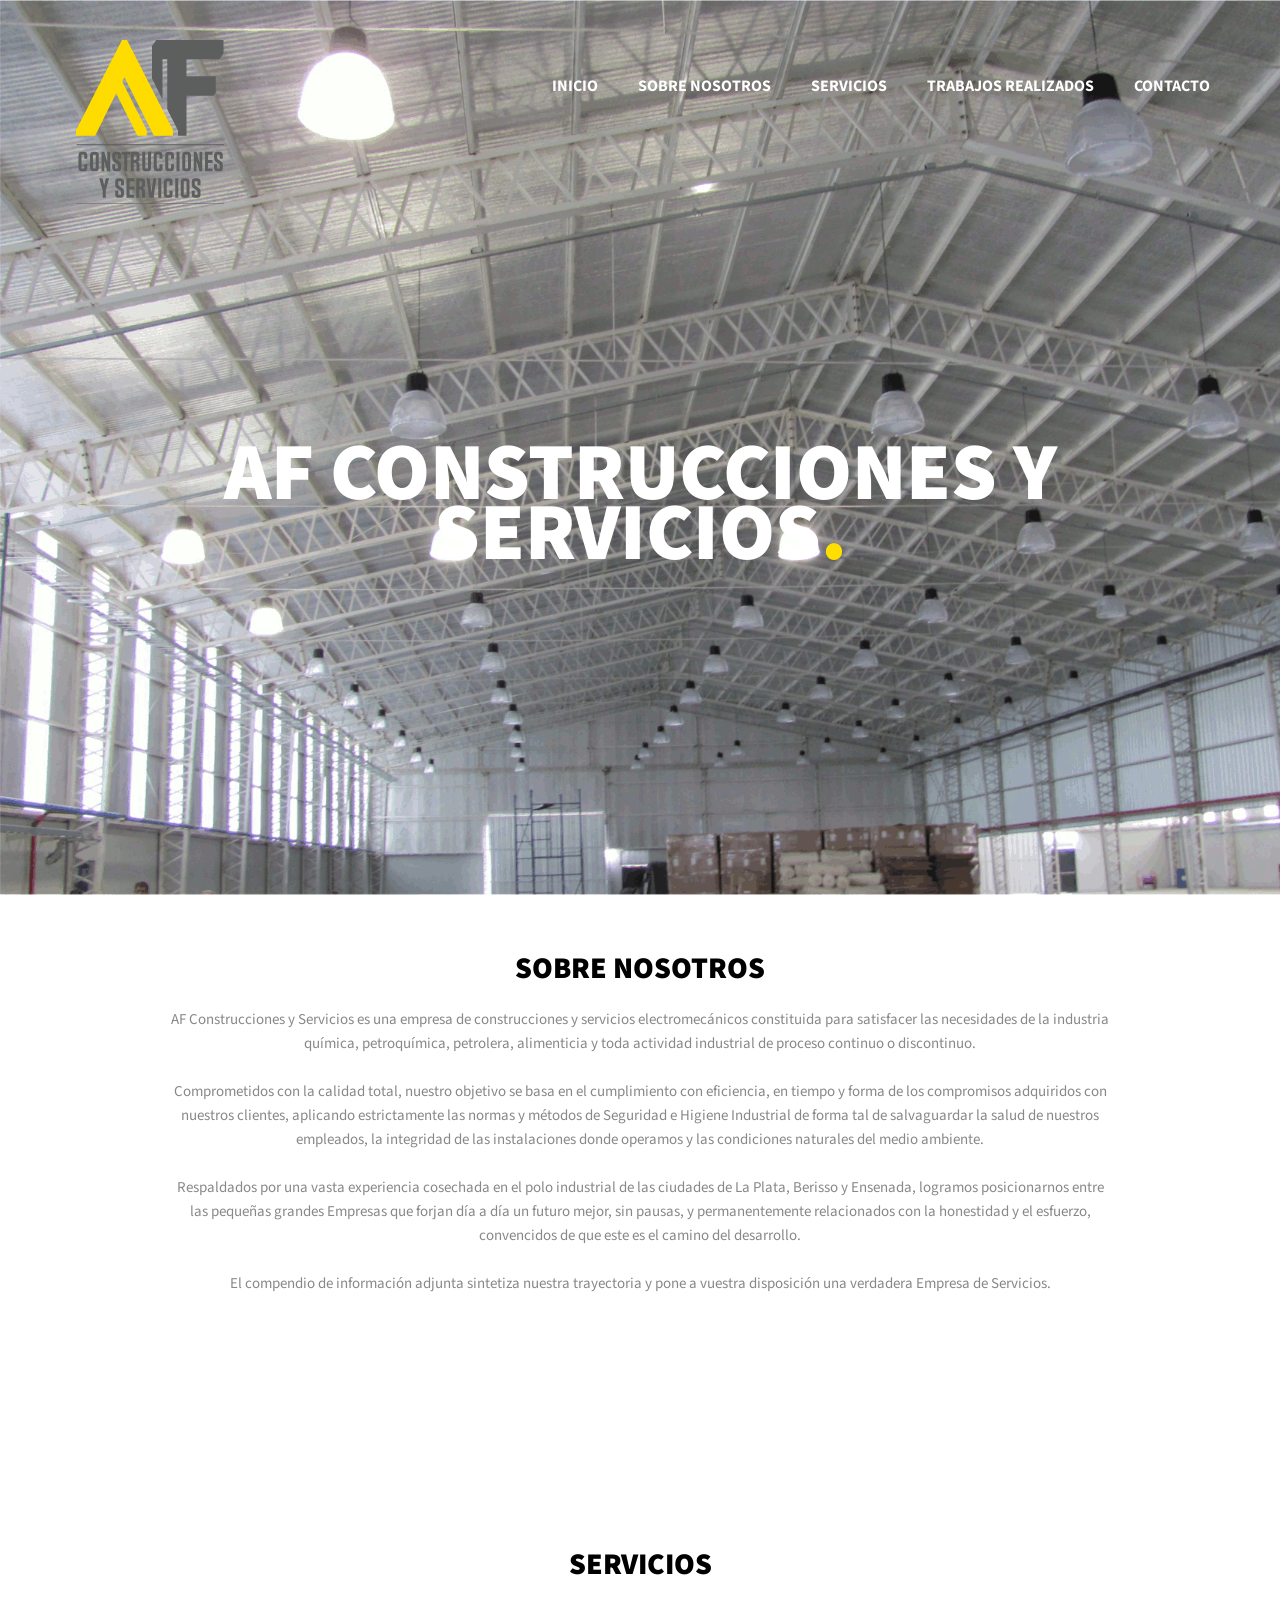
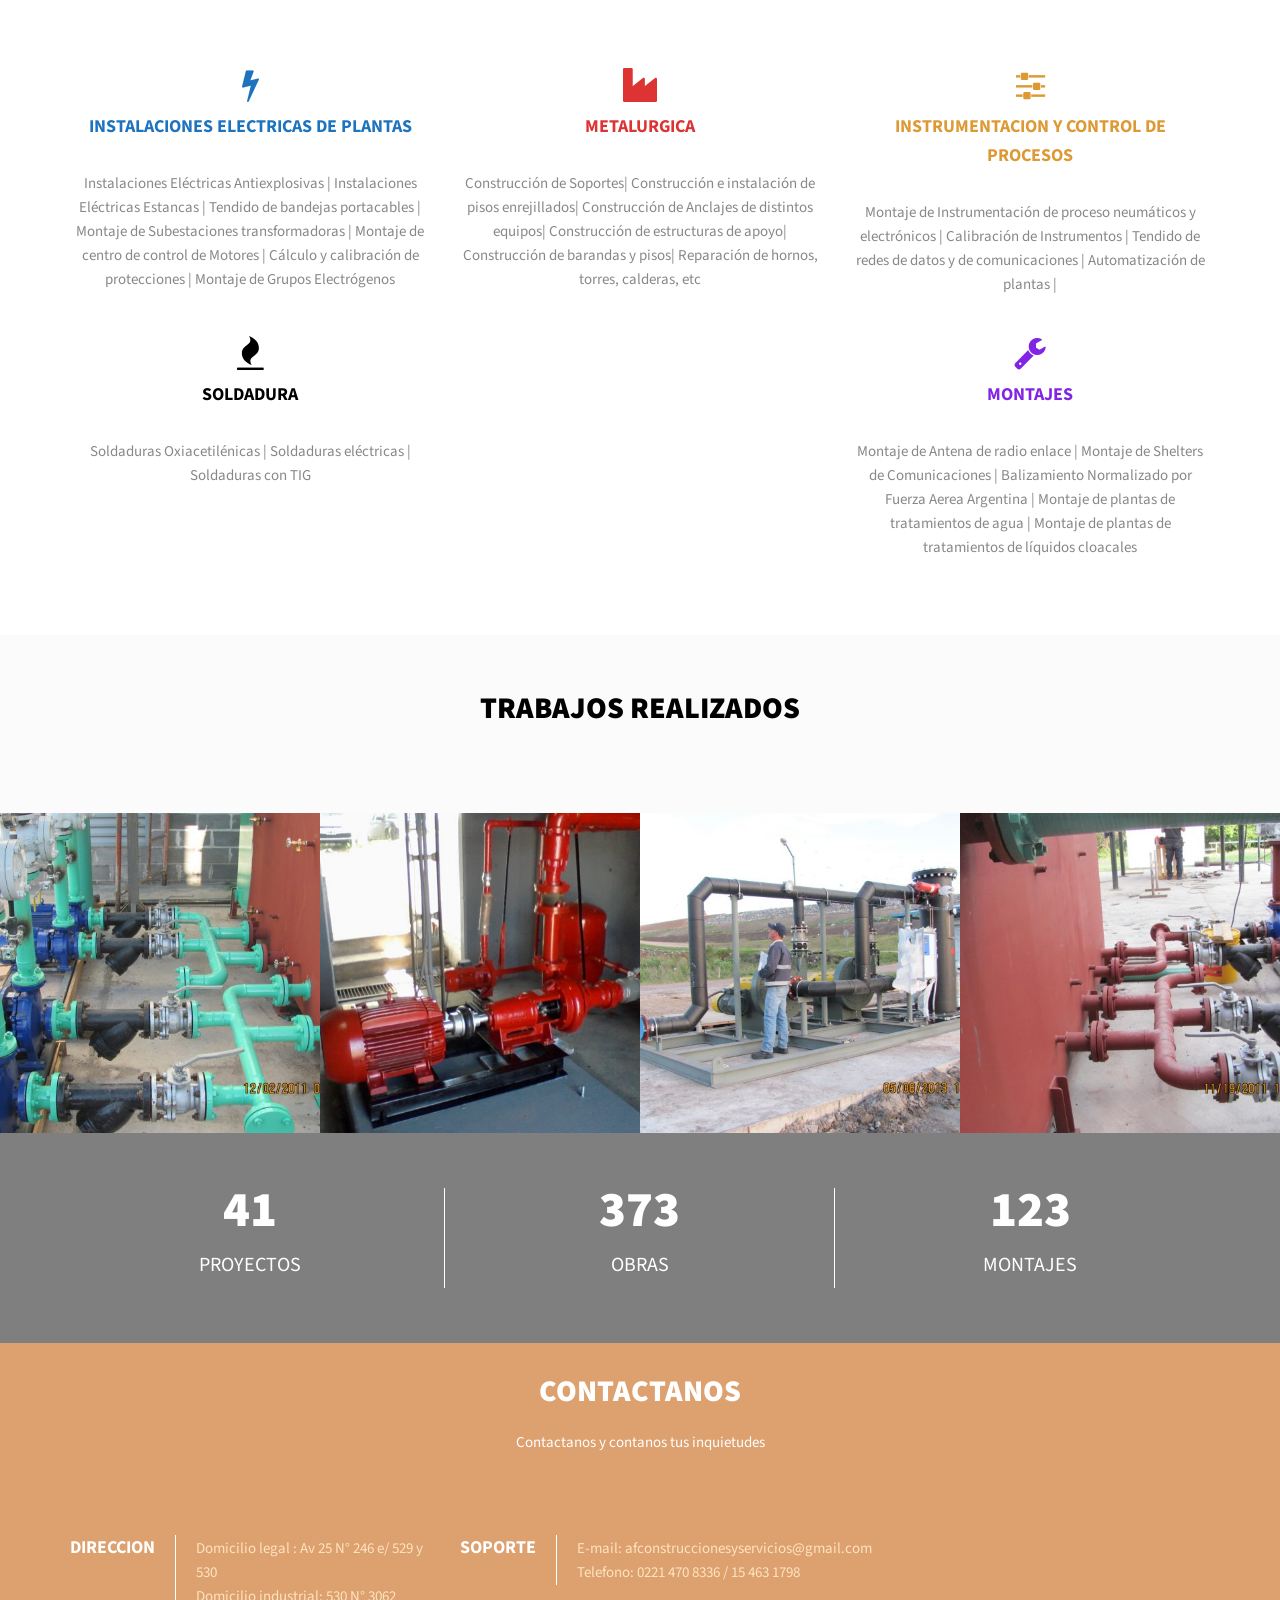
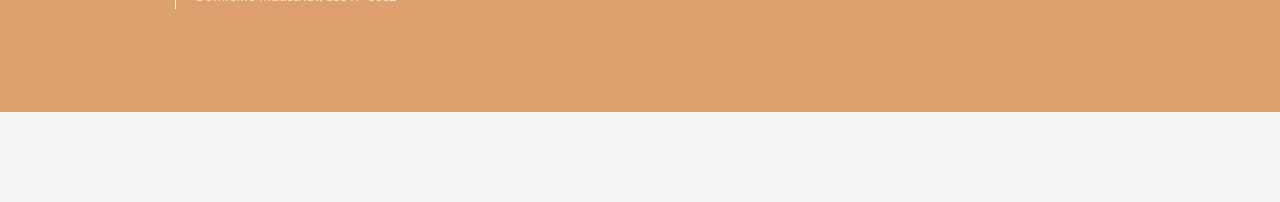
==== commit 3a2c1aba: "Fix mobile menu and service icons" ====
--- a/index.html
+++ b/index.html
@@ -1,301 +1,434 @@
 <!DOCTYPE html>
 <html lang="es">
-	<head>
-		<meta charset="UTF-8" />
-		<meta name="viewport" content="width=device-width, initial-scale=1, maximum-scale=1, user-scalable=no">
-		<meta name="google-site-verification" content="C8-OCkvDFJEYbeW29-yAb9KPPKCBA8C8FaAK2TmegVU" />
-		<title>home - AF Construcciones y Servicios</title>
-
-<!-- This site is optimized with the Yoast SEO plugin v12.0 - https://yoast.com/wordpress/plugins/seo/ -->
-<link rel="canonical" href="./" />
-<meta property="og:locale" content="es_ES" />
-<meta property="og:type" content="website" />
-<meta property="og:title" content="home - AF Construcciones y Servicios" />
-<meta property="og:url" content="https://www.afconstruccionesyservicios.com.ar/" />
-<meta property="og:site_name" content="AF Construcciones y Servicios" />
-<meta name="twitter:card" content="summary_large_image" />
-<meta name="twitter:title" content="home - AF Construcciones y Servicios" />
-<script type='application/ld+json' class='yoast-schema-graph yoast-schema-graph--main'>{"@context":"https://schema.org","@graph":[{"@type":"Organization","@id":"https://www.afconstruccionesyservicios.com.ar/#organization","name":"AF Construcciones Y Servicios S.R.L","url":"https://www.afconstruccionesyservicios.com.ar/","sameAs":[],"logo":{"@type":"ImageObject","@id":"https://www.afconstruccionesyservicios.com.ar/#logo","url":"wp-content/uploads/2017/10/Marca-01-1.png","width":160,"height":164,"caption":"AF Construcciones Y Servicios S.R.L"},"image":{"@id":"https://www.afconstruccionesyservicios.com.ar/#logo"}},{"@type":"WebSite","@id":"https://www.afconstruccionesyservicios.com.ar/#website","url":"https://www.afconstruccionesyservicios.com.ar/","name":"AF Construcciones y Servicios","publisher":{"@id":"https://www.afconstruccionesyservicios.com.ar/#organization"},"potentialAction":{"@type":"SearchAction","target":"https://www.afconstruccionesyservicios.com.ar/?s={search_term_string}","query-input":"required name=search_term_string"}},{"@type":"WebPage","@id":"https://www.afconstruccionesyservicios.com.ar/#webpage","url":"https://www.afconstruccionesyservicios.com.ar/","inLanguage":"es","name":"home - AF Construcciones y Servicios","isPartOf":{"@id":"https://www.afconstruccionesyservicios.com.ar/#website"},"about":{"@id":"https://www.afconstruccionesyservicios.com.ar/#organization"},"datePublished":"2016-07-11T21:16:10+00:00","dateModified":"2016-07-11T21:16:10+00:00"}]}</script>
-<!-- / Yoast SEO plugin. -->
-
-<link rel='dns-prefetch' href='https://fonts.googleapis.com/' />
-<link rel='dns-prefetch' href='https://s.w.org/' />
-<link rel="alternate" type="application/rss+xml" title="AF Construcciones y Servicios &raquo; Feed" href="feed/" />
-<link rel="alternate" type="application/rss+xml" title="AF Construcciones y Servicios &raquo; RSS de los comentarios" href="comments/feed/" />
-		<script type="text/javascript">
-			window._wpemojiSettings = {"baseUrl":"https:\/\/s.w.org\/images\/core\/emoji\/12.0.0-1\/72x72\/","ext":".png","svgUrl":"https:\/\/s.w.org\/images\/core\/emoji\/12.0.0-1\/svg\/","svgExt":".svg","source":{"concatemoji":"https:\/\/www.afconstruccionesyservicios.com.ar\/wp-includes\/js\/wp-emoji-release.min.js?ver=5.2.23"}};
-			!function(e,a,t){var n,r,o,i=a.createElement("canvas"),p=i.getContext&&i.getContext("2d");function s(e,t){var a=String.fromCharCode;p.clearRect(0,0,i.width,i.height),p.fillText(a.apply(this,e),0,0);e=i.toDataURL();return p.clearRect(0,0,i.width,i.height),p.fillText(a.apply(this,t),0,0),e===i.toDataURL()}function c(e){var t=a.createElement("script");t.src=e,t.defer=t.type="text/javascript",a.getElementsByTagName("head")[0].appendChild(t)}for(o=Array("flag","emoji"),t.supports={everything:!0,everythingExceptFlag:!0},r=0;r<o.length;r++)t.supports[o[r]]=function(e){if(!p||!p.fillText)return!1;switch(p.textBaseline="top",p.font="600 32px Arial",e){case"flag":return s([55356,56826,55356,56819],[55356,56826,8203,55356,56819])?!1:!s([55356,57332,56128,56423,56128,56418,56128,56421,56128,56430,56128,56423,56128,56447],[55356,57332,8203,56128,56423,8203,56128,56418,8203,56128,56421,8203,56128,56430,8203,56128,56423,8203,56128,56447]);case"emoji":return!s([55357,56424,55356,57342,8205,55358,56605,8205,55357,56424,55356,57340],[55357,56424,55356,57342,8203,55358,56605,8203,55357,56424,55356,57340])}return!1}(o[r]),t.supports.everything=t.supports.everything&&t.supports[o[r]],"flag"!==o[r]&&(t.supports.everythingExceptFlag=t.supports.everythingExceptFlag&&t.supports[o[r]]);t.supports.everythingExceptFlag=t.supports.everythingExceptFlag&&!t.supports.flag,t.DOMReady=!1,t.readyCallback=function(){t.DOMReady=!0},t.supports.everything||(n=function(){t.readyCallback()},a.addEventListener?(a.addEventListener("DOMContentLoaded",n,!1),e.addEventListener("load",n,!1)):(e.attachEvent("onload",n),a.attachEvent("onreadystatechange",function(){"complete"===a.readyState&&t.readyCallback()})),(n=t.source||{}).concatemoji?c(n.concatemoji):n.wpemoji&&n.twemoji&&(c(n.twemoji),c(n.wpemoji)))}(window,document,window._wpemojiSettings);
-		</script>
-		<style type="text/css">
-img.wp-smiley,
-img.emoji {
-	display: inline !important;
-	border: none !important;
-	box-shadow: none !important;
-	height: 1em !important;
-	width: 1em !important;
-	margin: 0 .07em !important;
-	vertical-align: -0.1em !important;
-	background: none !important;
-	padding: 0 !important;
-}
-</style>
-	<link rel='stylesheet' id='wp-block-library-css'  href='wp-includes/css/dist/block-library/style.min.css_ver=5.2.23.css' type='text/css' media='all' />
-<link rel='stylesheet' id='illdy-google-fonts-css'  href='https://fonts.googleapis.com/css?family=Source+Sans+Pro:400,900,700,300,300italic' type='text/css' media='all' />
-<link rel='stylesheet' id='bootstrap-css'  href='wp-content/themes/illdy/layout/css/bootstrap.min.css_ver=3.3.6.css' type='text/css' media='all' />
-<link rel='stylesheet' id='bootstrap-theme-css'  href='wp-content/themes/illdy/layout/css/bootstrap-theme.min.css_ver=3.3.6.css' type='text/css' media='all' />
-<link rel='stylesheet' id='font-awesome-css'  href='wp-content/themes/illdy/layout/css/font-awesome.min.css_ver=4.5.0.css' type='text/css' media='all' />
-<link rel='stylesheet' id='owl-carousel-css'  href='wp-content/themes/illdy/layout/css/owl-carousel.min.css_ver=2.0.0.css' type='text/css' media='all' />
-<link rel='stylesheet' id='illdy-style-css'  href='wp-content/themes/illdy/style.css_ver=1.0.16.css' type='text/css' media='all' />
-        <script>
-            /* <![CDATA[ */
-            var rcewpp = {
-                "ajax_url":"https://www.afconstruccionesyservicios.com.ar/wp-admin/admin-ajax.php",
-                "nonce": "0a97f7cc7e",
-                "home_url": "https://www.afconstruccionesyservicios.com.ar/",
-                "settings_icon": 'wp-content/plugins/export-wp-page-to-static-html/admin/images/settings.png',
-                "settings_hover_icon": 'wp-content/plugins/export-wp-page-to-static-html/admin/images/settings_hover.png'
-            };
-            /* ]]\> */
-        </script>
-        <script type='text/javascript' src='wp-includes/js/jquery/jquery.js_ver=1.12.4-wp'></script>
-<script type='text/javascript' src='wp-includes/js/jquery/jquery-migrate.min.js_ver=1.4.1'></script>
-<link rel='https://api.w.org/' href='wp-json/index.html' />
-<link rel="EditURI" type="application/rsd+xml" title="RSD" href="xmlrpc.php_rsd" />
-<link rel="wlwmanifest" type="application/wlwmanifest+xml" href="wp-includes/wlwmanifest.xml" /> 
-<meta name="generator" content="WordPress 5.2.23" />
-<link rel='shortlink' href='index.html' />
-<link rel="alternate" type="application/json+oembed" href="wp-json/oembed/1.0/embed_url=https:%2F%2Fwww.afconstruccionesyservicios.com.ar%2F" />
-<link rel="alternate" type="text/xml+oembed" href="wp-json/oembed/1.0/embed_url=https:%2F%2Fwww.afconstruccionesyservicios.com.ar%2F&amp;format=xml" />
-<style type="text/css">.recentcomments a{display:inline !important;padding:0 !important;margin:0 !important;}</style>
-		<link rel="icon" href="wp-content/uploads/2017/10/Favicon-01.png" sizes="32x32" />
-<link rel="icon" href="wp-content/uploads/2017/10/Favicon-01.png" sizes="192x192" />
-<link rel="apple-touch-icon-precomposed" href="wp-content/uploads/2017/10/Favicon-01.png" />
-<meta name="msapplication-TileImage" content="wp-content/uploads/2017/10/Favicon-01.png" />
-	</head>
-	<body class="home page-template-default page page-id-4 wp-custom-logo">
-					<header id="header" class="header-front-page" style="background-image: url('wp-content/uploads/2017/06/portada.png');">
-			<div class="top-header">
-				<div class="container">
-					<div class="row">
-						<div class="col-sm-2">
-															<a href="./" class="custom-logo-link" rel="home"><img width="160" height="164" src="wp-content/uploads/2017/10/Marca-01-1.png" class="custom-logo" alt="AF Construcciones y Servicios" /></a>													</div><!--/.col-sm-2-->
-						<div class="col-sm-10">
-							<nav class="header-navigation">
-								<ul class="clearfix">
-									<li id="menu-item-73" class="menu-item menu-item-type-custom menu-item-object-custom current-menu-item current_page_item menu-item-home active"><a href="./"><span>Inicio</span></a></li>
-<li id="menu-item-16" class="menu-item menu-item-type-custom menu-item-object-custom current-menu-item current_page_item menu-item-home active"><a href="./#about"><span>Sobre Nosotros</span></a></li>
-<li id="menu-item-17" class="menu-item menu-item-type-custom menu-item-object-custom current-menu-item current_page_item menu-item-home active"><a href="./#services"><span>Servicios</span></a></li>
-<li id="menu-item-18" class="menu-item menu-item-type-custom menu-item-object-custom current-menu-item current_page_item menu-item-home active"><a href="./#projects"><span>Trabajos Realizados</span></a></li>
-<li id="menu-item-19" class="menu-item menu-item-type-custom menu-item-object-custom current-menu-item current_page_item menu-item-home active"><a href="./#contact-us"><span>Contacto</span></a></li>
-								</ul><!--/.clearfix-->
-							</nav><!--/.header-navigation-->
-							<button class="open-responsive-menu"><i class="fa fa-bars"></i></button>
-						</div><!--/.col-sm-10-->
-					</div><!--/.row-->
-				</div><!--/.container-->
-			</div><!--/.top-header-->
-			<nav class="responsive-menu">
-				<ul>
-					<li class="menu-item menu-item-type-custom menu-item-object-custom current-menu-item current_page_item menu-item-home active"><a href="./"><span>Inicio</span></a></li>
-<li class="menu-item menu-item-type-custom menu-item-object-custom current-menu-item current_page_item menu-item-home active"><a href="./#about"><span>Sobre Nosotros</span></a></li>
-<li class="menu-item menu-item-type-custom menu-item-object-custom current-menu-item current_page_item menu-item-home active"><a href="./#services"><span>Servicios</span></a></li>
-<li class="menu-item menu-item-type-custom menu-item-object-custom current-menu-item current_page_item menu-item-home active"><a href="./#projects"><span>Trabajos Realizados</span></a></li>
-<li class="menu-item menu-item-type-custom menu-item-object-custom current-menu-item current_page_item menu-item-home active"><a href="./#contact-us"><span>Contacto</span></a></li>
-				</ul>
-			</nav><!--/.responsive-menu-->
-			<div class="bottom-header front-page">
-	<div class="container">
-		<div class="row">
-							<div class="col-sm-12">
-					<h2><span data-customizer="first-row-from-title">af construcciones y servicios</span><span class="span-dot first-span-dot">.</span>  </h2>
-				</div><!--/.col-sm-12-->
-						<div class="col-sm-8 col-sm-offset-2">
-															</div><!--/.col-sm-8.col-sm-offset-2-->
-		</div><!--/.row-->
-	</div><!--/.container-->
-</div><!--/.bottom-header.front-page-->
-
-		</header><!--/#header-->
-
-<section id="about" class="front-page-section" style="">
-			<div class="section-header">
-			<div class="container">
-				<div class="row">
-											<div class="col-sm-12">
-							<h3>SOBRE NOSOTROS</h3>
-						</div><!--/.col-sm-12-->
-																<div class="col-sm-10 col-sm-offset-1">
-							<p>AF Construcciones y Servicios es   una    empresa de construcciones   y servicios  electromecánicos  constituida  para  satisfacer  las  necesidades  de la  industria química,  petroquímica,  petrolera,  alimenticia  y  toda   actividad  industrial  de  proceso continuo o discontinuo.
-<br />
-<br />
-Comprometidos  con  la  calidad  total,  nuestro  objetivo se basa en el cumplimiento con eficiencia, en tiempo y forma  de los compromisos adquiridos con  nuestros  clientes,  aplicando  estrictamente  las  normas  y  métodos  de  Seguridad e Higiene  Industrial  de  forma  tal  de  salvaguardar  la  salud  de  nuestros  empleados,  la integridad  de  las  instalaciones  donde  operamos y las  condiciones naturales del  medio ambiente.
-<br />
-<br /> 
-Respaldados  por  una  vasta  experiencia  cosechada  en  el polo industrial de las ciudades de La Plata,  Berisso y Ensenada, logramos  posicionarnos entre las pequeñas grandes Empresas que forjan día  a  día  un  futuro mejor, sin pausas, y permanentemente relacionados con la honestidad y el esfuerzo, convencidos de que este es el camino del desarrollo.
-<br />
-<br />
-El    compendio    de    información    adjunta   sintetiza   nuestra  trayectoria  y  pone a vuestra disposición  una verdadera Empresa de Servicios.</p>
-						</div><!--/.col-sm-10.col-sm-offset-1-->
-									</div><!--/.row-->
+
+<head>
+	<meta charset="UTF-8" />
+	<meta name="viewport" content="width=device-width, initial-scale=1, maximum-scale=1, user-scalable=no">
+	<meta name="google-site-verification" content="C8-OCkvDFJEYbeW29-yAb9KPPKCBA8C8FaAK2TmegVU" />
+	<title>home - AF Construcciones y Servicios</title>
+
+	<!-- This site is optimized with the Yoast SEO plugin v12.0 - https://yoast.com/wordpress/plugins/seo/ -->
+	<link rel="canonical" href="./" />
+	<meta property="og:locale" content="es_ES" />
+	<meta property="og:type" content="website" />
+	<meta property="og:title" content="home - AF Construcciones y Servicios" />
+	<meta property="og:url" content="https://www.afconstruccionesyservicios.com.ar/" />
+	<meta property="og:site_name" content="AF Construcciones y Servicios" />
+	<meta name="twitter:card" content="summary_large_image" />
+	<meta name="twitter:title" content="home - AF Construcciones y Servicios" />
+	<script type='application/ld+json'
+		class='yoast-schema-graph yoast-schema-graph--main'>{"@context":"https://schema.org","@graph":[{"@type":"Organization","@id":"https://www.afconstruccionesyservicios.com.ar/#organization","name":"AF Construcciones Y Servicios S.R.L","url":"https://www.afconstruccionesyservicios.com.ar/","sameAs":[],"logo":{"@type":"ImageObject","@id":"https://www.afconstruccionesyservicios.com.ar/#logo","url":"wp-content/uploads/2017/10/Marca-01-1.png","width":160,"height":164,"caption":"AF Construcciones Y Servicios S.R.L"},"image":{"@id":"https://www.afconstruccionesyservicios.com.ar/#logo"}},{"@type":"WebSite","@id":"https://www.afconstruccionesyservicios.com.ar/#website","url":"https://www.afconstruccionesyservicios.com.ar/","name":"AF Construcciones y Servicios","publisher":{"@id":"https://www.afconstruccionesyservicios.com.ar/#organization"},"potentialAction":{"@type":"SearchAction","target":"https://www.afconstruccionesyservicios.com.ar/?s={search_term_string}","query-input":"required name=search_term_string"}},{"@type":"WebPage","@id":"https://www.afconstruccionesyservicios.com.ar/#webpage","url":"https://www.afconstruccionesyservicios.com.ar/","inLanguage":"es","name":"home - AF Construcciones y Servicios","isPartOf":{"@id":"https://www.afconstruccionesyservicios.com.ar/#website"},"about":{"@id":"https://www.afconstruccionesyservicios.com.ar/#organization"},"datePublished":"2016-07-11T21:16:10+00:00","dateModified":"2016-07-11T21:16:10+00:00"}]}</script>
+	<!-- / Yoast SEO plugin. -->
+
+	<link rel='dns-prefetch' href='https://fonts.googleapis.com/' />
+	<link rel='dns-prefetch' href='https://s.w.org/' />
+	<link rel="alternate" type="application/rss+xml" title="AF Construcciones y Servicios &raquo; Feed" href="feed/" />
+	<link rel="alternate" type="application/rss+xml"
+		title="AF Construcciones y Servicios &raquo; RSS de los comentarios" href="comments/feed/" />
+	<script type="text/javascript">
+		window._wpemojiSettings = { "baseUrl": "https:\/\/s.w.org\/images\/core\/emoji\/12.0.0-1\/72x72\/", "ext": ".png", "svgUrl": "https:\/\/s.w.org\/images\/core\/emoji\/12.0.0-1\/svg\/", "svgExt": ".svg", "source": { "concatemoji": "https:\/\/www.afconstruccionesyservicios.com.ar\/wp-includes\/js\/wp-emoji-release.min.js?ver=5.2.23" } };
+		!function (e, a, t) { var n, r, o, i = a.createElement("canvas"), p = i.getContext && i.getContext("2d"); function s(e, t) { var a = String.fromCharCode; p.clearRect(0, 0, i.width, i.height), p.fillText(a.apply(this, e), 0, 0); e = i.toDataURL(); return p.clearRect(0, 0, i.width, i.height), p.fillText(a.apply(this, t), 0, 0), e === i.toDataURL() } function c(e) { var t = a.createElement("script"); t.src = e, t.defer = t.type = "text/javascript", a.getElementsByTagName("head")[0].appendChild(t) } for (o = Array("flag", "emoji"), t.supports = { everything: !0, everythingExceptFlag: !0 }, r = 0; r < o.length; r++)t.supports[o[r]] = function (e) { if (!p || !p.fillText) return !1; switch (p.textBaseline = "top", p.font = "600 32px Arial", e) { case "flag": return s([55356, 56826, 55356, 56819], [55356, 56826, 8203, 55356, 56819]) ? !1 : !s([55356, 57332, 56128, 56423, 56128, 56418, 56128, 56421, 56128, 56430, 56128, 56423, 56128, 56447], [55356, 57332, 8203, 56128, 56423, 8203, 56128, 56418, 8203, 56128, 56421, 8203, 56128, 56430, 8203, 56128, 56423, 8203, 56128, 56447]); case "emoji": return !s([55357, 56424, 55356, 57342, 8205, 55358, 56605, 8205, 55357, 56424, 55356, 57340], [55357, 56424, 55356, 57342, 8203, 55358, 56605, 8203, 55357, 56424, 55356, 57340]) }return !1 }(o[r]), t.supports.everything = t.supports.everything && t.supports[o[r]], "flag" !== o[r] && (t.supports.everythingExceptFlag = t.supports.everythingExceptFlag && t.supports[o[r]]); t.supports.everythingExceptFlag = t.supports.everythingExceptFlag && !t.supports.flag, t.DOMReady = !1, t.readyCallback = function () { t.DOMReady = !0 }, t.supports.everything || (n = function () { t.readyCallback() }, a.addEventListener ? (a.addEventListener("DOMContentLoaded", n, !1), e.addEventListener("load", n, !1)) : (e.attachEvent("onload", n), a.attachEvent("onreadystatechange", function () { "complete" === a.readyState && t.readyCallback() })), (n = t.source || {}).concatemoji ? c(n.concatemoji) : n.wpemoji && n.twemoji && (c(n.twemoji), c(n.wpemoji))) }(window, document, window._wpemojiSettings);
+	</script>
+	<style type="text/css">
+		img.wp-smiley,
+		img.emoji {
+			display: inline !important;
+			border: none !important;
+			box-shadow: none !important;
+			height: 1em !important;
+			width: 1em !important;
+			margin: 0 .07em !important;
+			vertical-align: -0.1em !important;
+			background: none !important;
+			padding: 0 !important;
+		}
+	</style>
+	<link rel='stylesheet' id='wp-block-library-css'
+		href='wp-includes/css/dist/block-library/style.min.css_ver=5.2.23.css' type='text/css' media='all' />
+	<link rel='stylesheet' id='illdy-google-fonts-css'
+		href='https://fonts.googleapis.com/css?family=Source+Sans+Pro:400,900,700,300,300italic' type='text/css'
+		media='all' />
+	<link rel='stylesheet' id='bootstrap-css' href='wp-content/themes/illdy/layout/css/bootstrap.min.css_ver=3.3.6.css'
+		type='text/css' media='all' />
+	<link rel='stylesheet' id='bootstrap-theme-css'
+		href='wp-content/themes/illdy/layout/css/bootstrap-theme.min.css_ver=3.3.6.css' type='text/css' media='all' />
+	<link rel='stylesheet' id='font-awesome-css'
+		href='wp-content/themes/illdy/layout/css/font-awesome.min.css_ver=4.5.0.css' type='text/css' media='all' />
+	<link rel='stylesheet' id='owl-carousel-css'
+		href='wp-content/themes/illdy/layout/css/owl-carousel.min.css_ver=2.0.0.css' type='text/css' media='all' />
+	<link rel='stylesheet' id='illdy-style-css' href='wp-content/themes/illdy/style.css_ver=1.0.16.css' type='text/css'
+		media='all' />
+	<script>
+		/* <![CDATA[ */
+		var rcewpp = {
+			"ajax_url": "https://www.afconstruccionesyservicios.com.ar/wp-admin/admin-ajax.php",
+			"nonce": "0a97f7cc7e",
+			"home_url": "https://www.afconstruccionesyservicios.com.ar/",
+			"settings_icon": 'wp-content/plugins/export-wp-page-to-static-html/admin/images/settings.png',
+			"settings_hover_icon": 'wp-content/plugins/export-wp-page-to-static-html/admin/images/settings_hover.png'
+		};
+		/* ]]\> */
+	</script>
+	<script type='text/javascript' src='wp-includes/js/jquery/jquery.js_ver=1.12.4-wp'></script>
+	<script type='text/javascript' src='wp-includes/js/jquery/jquery-migrate.min.js_ver=1.4.1'></script>
+	<link rel='https://api.w.org/' href='wp-json/index.html' />
+	<link rel="EditURI" type="application/rsd+xml" title="RSD" href="xmlrpc.php_rsd" />
+	<link rel="wlwmanifest" type="application/wlwmanifest+xml" href="wp-includes/wlwmanifest.xml" />
+	<meta name="generator" content="WordPress 5.2.23" />
+	<link rel='shortlink' href='index.html' />
+	<link rel="alternate" type="application/json+oembed"
+		href="wp-json/oembed/1.0/embed_url=https:%2F%2Fwww.afconstruccionesyservicios.com.ar%2F" />
+	<link rel="alternate" type="text/xml+oembed"
+		href="wp-json/oembed/1.0/embed_url=https:%2F%2Fwww.afconstruccionesyservicios.com.ar%2F&amp;format=xml" />
+	<style type="text/css">
+		.recentcomments a {
+			display: inline !important;
+			padding: 0 !important;
+			margin: 0 !important;
+		}
+	</style>
+	<link rel="icon" href="wp-content/uploads/2017/10/Favicon-01.png" sizes="32x32" />
+	<link rel="icon" href="wp-content/uploads/2017/10/Favicon-01.png" sizes="192x192" />
+	<link rel="apple-touch-icon-precomposed" href="wp-content/uploads/2017/10/Favicon-01.png" />
+	<meta name="msapplication-TileImage" content="wp-content/uploads/2017/10/Favicon-01.png" />
+</head>
+
+<body class="home page-template-default page page-id-4 wp-custom-logo">
+	<header id="header" class="header-front-page"
+		style="background-image: url('wp-content/uploads/2017/06/portada.png');">
+		<div class="top-header">
+			<div class="container">
+				<div class="row">
+					<div class="col-sm-2">
+						<a href="./" class="custom-logo-link" rel="home"><img width="160" height="164"
+								src="wp-content/uploads/2017/10/Marca-01-1.png" class="custom-logo"
+								alt="AF Construcciones y Servicios" /></a>
+					</div><!--/.col-sm-2-->
+					<div class="col-sm-10">
+						<nav class="header-navigation">
+							<ul class="clearfix">
+								<li id="menu-item-73"
+									class="menu-item menu-item-type-custom menu-item-object-custom current-menu-item current_page_item menu-item-home active">
+									<a href="./"><span>Inicio</span></a></li>
+								<li id="menu-item-16"
+									class="menu-item menu-item-type-custom menu-item-object-custom current-menu-item current_page_item menu-item-home active">
+									<a href="./#about"><span>Sobre Nosotros</span></a></li>
+								<li id="menu-item-17"
+									class="menu-item menu-item-type-custom menu-item-object-custom current-menu-item current_page_item menu-item-home active">
+									<a href="./#services"><span>Servicios</span></a></li>
+								<li id="menu-item-18"
+									class="menu-item menu-item-type-custom menu-item-object-custom current-menu-item current_page_item menu-item-home active">
+									<a href="./#projects"><span>Trabajos Realizados</span></a></li>
+								<li id="menu-item-19"
+									class="menu-item menu-item-type-custom menu-item-object-custom current-menu-item current_page_item menu-item-home active">
+									<a href="./#contact-us"><span>Contacto</span></a></li>
+							</ul><!--/.clearfix-->
+						</nav><!--/.header-navigation-->
+						<button class="open-responsive-menu"><i class="fa fa-bars"></i></button>
+					</div><!--/.col-sm-10-->
+				</div><!--/.row-->
+			</div><!--/.container-->
+		</div><!--/.top-header-->
+		<nav class="responsive-menu">
+			<ul>
+				<li
+					class="menu-item menu-item-type-custom menu-item-object-custom current-menu-item current_page_item menu-item-home active">
+					<a href="./"><span>Inicio</span></a></li>
+				<li
+					class="menu-item menu-item-type-custom menu-item-object-custom current-menu-item current_page_item menu-item-home active">
+					<a href="./#about"><span>Sobre Nosotros</span></a></li>
+				<li
+					class="menu-item menu-item-type-custom menu-item-object-custom current-menu-item current_page_item menu-item-home active">
+					<a href="./#services"><span>Servicios</span></a></li>
+				<li
+					class="menu-item menu-item-type-custom menu-item-object-custom current-menu-item current_page_item menu-item-home active">
+					<a href="./#projects"><span>Trabajos Realizados</span></a></li>
+				<li
+					class="menu-item menu-item-type-custom menu-item-object-custom current-menu-item current_page_item menu-item-home active">
+					<a href="./#contact-us"><span>Contacto</span></a></li>
+			</ul>
+		</nav><!--/.responsive-menu-->
+		<div class="bottom-header front-page">
+			<div class="container">
+				<div class="row">
+					<div class="col-sm-12">
+						<h2><span data-customizer="first-row-from-title">af construcciones y servicios</span><span
+								class="span-dot first-span-dot">.</span> </h2>
+					</div><!--/.col-sm-12-->
+					<div class="col-sm-8 col-sm-offset-2">
+					</div><!--/.col-sm-8.col-sm-offset-2-->
+				</div><!--/.row-->
+			</div><!--/.container-->
+		</div><!--/.bottom-header.front-page-->
+
+	</header><!--/#header-->
+
+	<section id="about" class="front-page-section" style="">
+		<div class="section-header">
+			<div class="container">
+				<div class="row">
+					<div class="col-sm-12">
+						<h3>SOBRE NOSOTROS</h3>
+					</div><!--/.col-sm-12-->
+					<div class="col-sm-10 col-sm-offset-1">
+						<p>AF Construcciones y Servicios es una empresa de construcciones y servicios electromecánicos
+							constituida para satisfacer las necesidades de la industria química, petroquímica,
+							petrolera, alimenticia y toda actividad industrial de proceso continuo o discontinuo.
+							<br />
+							<br />
+							Comprometidos con la calidad total, nuestro objetivo se basa en el cumplimiento con
+							eficiencia, en tiempo y forma de los compromisos adquiridos con nuestros clientes, aplicando
+							estrictamente las normas y métodos de Seguridad e Higiene Industrial de forma tal de
+							salvaguardar la salud de nuestros empleados, la integridad de las instalaciones donde
+							operamos y las condiciones naturales del medio ambiente.
+							<br />
+							<br />
+							Respaldados por una vasta experiencia cosechada en el polo industrial de las ciudades de La
+							Plata, Berisso y Ensenada, logramos posicionarnos entre las pequeñas grandes Empresas que
+							forjan día a día un futuro mejor, sin pausas, y permanentemente relacionados con la
+							honestidad y el esfuerzo, convencidos de que este es el camino del desarrollo.
+							<br />
+							<br />
+							El compendio de información adjunta sintetiza nuestra trayectoria y pone a vuestra
+							disposición una verdadera Empresa de Servicios.
+						</p>
+					</div><!--/.col-sm-10.col-sm-offset-1-->
+				</div><!--/.row-->
 			</div><!--/.container-->
 		</div><!--/.section-header-->
 		<div class="section-content">
+			<div class="container">
+				<div class="row">
+				</div><!--/.row-->
+			</div><!--/.container-->
+		</div><!--/.section-content-->
+	</section><!--/#about.front-page-section-->
+
+
+
+	<section id="services" class="front-page-section">
+		<div class="section-header">
+			<div class="container">
+				<div class="row">
+					<div class="col-sm-12">
+						<h3>Servicios</h3>
+					</div><!--/.col-sm-12-->
+				</div><!--/.row-->
+			</div><!--/.container-->
+		</div><!--/.section-header-->
+		<div class="section-content">
+			<div class="container">
+				<div class="row">
+					<div id="illdy_service-4" class="col-sm-4 widget_illdy_service">
+						<div class="service" data-service-color="#1e73be">
+							<div class="service-icon"><i class="fa fa-bolt"></i></div><!--/.service-icon-->
+							<div class="service-title">Instalaciones electricas de plantas</div><!--/.service-title-->
+							<div class="service-entry">Instalaciones Eléctricas Antiexplosivas |
+								Instalaciones Eléctricas Estancas |
+								Tendido de bandejas portacables |
+								Montaje de Subestaciones transformadoras |
+								Montaje de centro de control de Motores |
+								Cálculo y calibración de protecciones |
+								Montaje de Grupos Electrógenos</div><!--/.service-entry-->
+						</div><!--/.service-->
+					</div>
+					<div id="illdy_service-2" class="col-sm-4 widget_illdy_service">
+						<div class="service" data-service-color="#dd3333">
+							<div class="service-icon"><i class="fa fa-industry"></i></div><!--/.service-icon-->
+							<div class="service-title">Metalurgica</div><!--/.service-title-->
+							<div class="service-entry">Construcción de Soportes|
+								Construcción e instalación de pisos enrejillados|
+								Construcción de Anclajes de distintos equipos|
+								Construcción de estructuras de apoyo|
+								Construcción de barandas y pisos|
+								Reparación de hornos, torres, calderas, etc</div><!--/.service-entry-->
+						</div><!--/.service-->
+					</div>
+					<div id="illdy_service-5" class="col-sm-4 widget_illdy_service">
+						<div class="service" data-service-color="#dd9933">
+							<div class="service-icon"><i class="fa fa-sliders"></i></div><!--/.service-icon-->
+							<div class="service-title">Instrumentacion y control de procesos</div><!--/.service-title-->
+							<div class="service-entry">Montaje de Instrumentación de proceso neumáticos y electrónicos |
+								Calibración de Instrumentos |
+								Tendido de redes de datos y de comunicaciones |
+								Automatización de plantas |
+							</div><!--/.service-entry-->
+						</div><!--/.service-->
+					</div>
+					<div id="illdy_service-6" class="col-sm-4 widget_illdy_service">
+						<div class="service" data-service-color="#000000">
+							<div class="service-icon"><i class="fa fa-fire"></i></div><!--/.service-icon-->
+							<div class="service-title">Soldadura</div><!--/.service-title-->
+							<div class="service-entry">Soldaduras Oxiacetilénicas |
+								Soldaduras eléctricas |
+								Soldaduras con TIG</div><!--/.service-entry-->
+						</div><!--/.service-->
+					</div>
+					<div id="illdy_service-10" class="col-sm-4 widget_illdy_service">
+						<div class="service" data-service-color="#000000">
+							<div class="service-icon"><i class="fa all-font-awesome-icons"></i></div>
+							<!--/.service-icon-->
+							<div class="service-title"></div><!--/.service-title-->
+							<div class="service-entry"></div><!--/.service-entry-->
+						</div><!--/.service-->
+					</div>
+					<div id="illdy_service-7" class="col-sm-4 widget_illdy_service">
+						<div class="service" data-service-color="#8224e3">
+							<div class="service-icon"><i class="fa fa-wrench"></i></div><!--/.service-icon-->
+							<div class="service-title">Montajes</div><!--/.service-title-->
+							<div class="service-entry">Montaje de Antena de radio enlace |
+								Montaje de Shelters de Comunicaciones |
+								Balizamiento Normalizado por Fuerza Aerea Argentina |
+								Montaje de plantas de tratamientos de agua |
+								Montaje de plantas de tratamientos de líquidos cloacales</div><!--/.service-entry-->
+						</div><!--/.service-->
+					</div>
+				</div><!--/.row-->
+			</div><!--/.container-->
+		</div><!--/.section-content-->
+	</section><!--/#services.front-page-section-->
+
+
+
+	<section id="projects" class="front-page-section" style="">
+		<div class="section-header">
+			<div class="container">
+				<div class="row">
+					<div class="col-sm-12">
+						<h3>Trabajos Realizados</h3>
+					</div><!--/.col-sm-12-->
+				</div><!--/.row-->
+			</div><!--/.container-->
+		</div><!--/.section-header-->
+		<div class="section-content">
+			<div class="container-fluid">
+				<div class="row">
+					<div id="illdy_project-2" class="col-sm-3 col-xs-6 no-padding widget_illdy_project"><a
+							href="poder-judicial-de-la-pcia-de-bs-as/" title="Poder Judicial" class="project"
+							style="background-image: url(wp-content/uploads/2016/09/fotos-354-476x476.jpg);"><span
+								class="project-overlay"></span></a></div>
+					<div id="illdy_project-8" class="col-sm-3 col-xs-6 no-padding widget_illdy_project"><a
+							href="ribeiro/" title="Minicuotas Ribeiro" class="project"
+							style="background-image: url(wp-content/uploads/2017/06/Foto-0095-476x476.jpg);"><span
+								class="project-overlay"></span></a></div>
+					<div id="illdy_project-9" class="col-sm-3 col-xs-6 no-padding widget_illdy_project"><a href="bra/"
+							title="BRA" class="project"
+							style="background-image: url(wp-content/uploads/2017/06/Imagen-654-476x476.jpg);"><span
+								class="project-overlay"></span></a></div>
+					<div id="illdy_project-10" class="col-sm-3 col-xs-6 no-padding widget_illdy_project"><a
+							href="estisol/" title="Estisol" class="project"
+							style="background-image: url(wp-content/uploads/2017/06/fotos-015-476x476.jpg);"><span
+								class="project-overlay"></span></a></div>
+				</div><!--/.row-->
+			</div><!--/.container-fluid-->
+		</div><!--/.section-content-->
+	</section><!--/#projects.front-page-section-->
+
+
+
+
+
+	<section id="counter" class="front-page-section"
+		style="background-image: url(wp-content/uploads/2016/07/haidach_oesterreich.jpg);">
+		<div class="counter-overlay"></div>
 		<div class="container">
 			<div class="row">
-							</div><!--/.row-->
+				<div id="illdy_counter-3" class="col-sm-4 widget_illdy_counter"><span class="counter-number"
+						data-from="1" data-to="135" data-speed="2000" data-refresh-interval="100"></span><span
+						class="counter-description">Proyectos</span></div>
+				<div id="illdy_counter-4" class="col-sm-4 widget_illdy_counter"><span class="counter-number"
+						data-from="500" data-to="160" data-speed="1555" data-refresh-interval="100"></span><span
+						class="counter-description">obras</span></div>
+				<div id="illdy_counter-5" class="col-sm-4 widget_illdy_counter"><span class="counter-number"
+						data-from="1" data-to="348" data-speed="1666" data-refresh-interval="100"></span><span
+						class="counter-description">Montajes</span></div>
+			</div><!--/.row-->
 		</div><!--/.container-->
-	</div><!--/.section-content-->
-</section><!--/#about.front-page-section-->
-
-
-
-<section id="services" class="front-page-section">
-			<div class="section-header">
-			<div class="container">
-				<div class="row">
-											<div class="col-sm-12">
-							<h3>Servicios</h3>
-						</div><!--/.col-sm-12-->
-														</div><!--/.row-->
+	</section><!--/#counter.front-page-section-->
+
+	<section id="contact-us" class="front-page-section">
+		<div class="section-header">
+			<div class="container">
+				<div class="row">
+					<div class="col-sm-12">
+						<h3>contactanos</h3>
+					</div><!--/.col-sm-12-->
+					<div class="col-sm-10 col-sm-offset-1">
+						<p>Contactanos y contanos tus inquietudes</p>
+					</div><!--/.col-sm-10.col-sm-offset-1-->
+				</div><!--/.row-->
 			</div><!--/.container-->
 		</div><!--/.section-header-->
 		<div class="section-content">
+			<div class="container">
+				<div class="row">
+					<div class="col-sm-12">
+						<div class="row" style="margin-bottom: 45px;">
+							<div class="col-sm-4">
+								<div class="contact-us-box">
+									<div class="box-left" data-customizer="box-left-address-title">
+										Direccion </div><!--/.box-left-->
+									<div class="box-right">
+										<span class="box-right-row" data-customizer="contact-us-address-1">Domicilio
+											legal : Av 25 N° 246 e/ 529 y 530</span>
+										<span class="box-right-row" data-customizer="contact-us-address-2">Domicilio
+											industrial: 530 N° 3062</span>
+									</div><!--/.box-right-->
+								</div><!--/.contact-us-box-->
+							</div><!--/.col-sm-4-->
+							<div class="col-sm-5">
+								<div class="contact-us-box">
+									<div class="box-left" data-customizer="box-left-customer-support-title">
+										Soporte </div><!--/.box-left-->
+									<div class="box-right">
+										<span class="box-right-row">E-mail: <a
+												href="mailto:afconstruccionesyservicios@gmail.com"
+												title="afconstruccionesyservicios@gmail.com">afconstruccionesyservicios@gmail.com</a></span>
+										<span class="box-right-row" data-customizer="contact-us-phone">Telefono: 0221
+											470 8336 / 15 463 1798</span>
+									</div><!--/.box-right-->
+								</div><!--/.contact-us-box-->
+							</div><!--/.col-sm-5-->
+							<div class="col-sm-3">
+							</div><!--/.col-sm-3-->
+						</div><!--/.row-->
+					</div><!--/.col-sm-12-->
+				</div><!--/.row-->
+				<div class="row">
+					<div class="col-sm-12">
+					</div><!--/.col-sm-12-->
+				</div><!--/.row-->
+			</div><!--/.container-->
+		</div><!--/.section-content-->
+	</section><!--/#contact-us.front-page-section-->
+
+	<footer id="footer">
 		<div class="container">
 			<div class="row">
-				<div id="illdy_service-4" class="col-sm-4 widget_illdy_service"><div class="service" data-service-color="#1e73be"><div class="service-icon"><i class="fa fa-asterisk"></i></div><!--/.service-icon--><div class="service-title">Instalaciones electricas de plantas</div><!--/.service-title--><div class="service-entry">Instalaciones Eléctricas Antiexplosivas | 
-Instalaciones Eléctricas Estancas | 
-Tendido de bandejas portacables | 
-Montaje de Subestaciones transformadoras | 
-Montaje de centro de control de Motores | 
-Cálculo y calibración de protecciones | 
-Montaje de Grupos Electrógenos</div><!--/.service-entry--></div><!--/.service--></div><div id="illdy_service-2" class="col-sm-4 widget_illdy_service"><div class="service" data-service-color="#dd3333"><div class="service-icon"><i class="fa fa-adjust"></i></div><!--/.service-icon--><div class="service-title">Metalurgica</div><!--/.service-title--><div class="service-entry">Construcción de Soportes|
-Construcción e instalación de pisos enrejillados|
-Construcción de Anclajes de distintos equipos|
-Construcción de estructuras de apoyo|
-Construcción de barandas y pisos|
-Reparación de hornos, torres, calderas, etc</div><!--/.service-entry--></div><!--/.service--></div><div id="illdy_service-5" class="col-sm-4 widget_illdy_service"><div class="service" data-service-color="#dd9933"><div class="service-icon"><i class="fa fa-arrow-circle-down"></i></div><!--/.service-icon--><div class="service-title">Instrumentacion y control de procesos</div><!--/.service-title--><div class="service-entry">Montaje de Instrumentación de proceso neumáticos y electrónicos | 
-Calibración de Instrumentos | 
-Tendido de redes de datos y de comunicaciones | 
-Automatización de plantas |  
-</div><!--/.service-entry--></div><!--/.service--></div><div id="illdy_service-6" class="col-sm-4 widget_illdy_service"><div class="service" data-service-color="#000000"><div class="service-icon"><i class="fa fa-angle-right"></i></div><!--/.service-icon--><div class="service-title">Soldadura</div><!--/.service-title--><div class="service-entry">Soldaduras Oxiacetilénicas | 
-Soldaduras eléctricas | 
-Soldaduras con TIG</div><!--/.service-entry--></div><!--/.service--></div><div id="illdy_service-10" class="col-sm-4 widget_illdy_service"><div class="service" data-service-color="#000000"><div class="service-icon"><i class="fa all-font-awesome-icons"></i></div><!--/.service-icon--><div class="service-title"></div><!--/.service-title--><div class="service-entry"></div><!--/.service-entry--></div><!--/.service--></div><div id="illdy_service-7" class="col-sm-4 widget_illdy_service"><div class="service" data-service-color="#8224e3"><div class="service-icon"><i class="fa fa-wrench"></i></div><!--/.service-icon--><div class="service-title">Montajes</div><!--/.service-title--><div class="service-entry">Montaje de Antena de radio enlace | 
-Montaje de Shelters de Comunicaciones | 
-Balizamiento Normalizado por Fuerza Aerea Argentina | 
-Montaje de plantas de tratamientos de agua | 
-Montaje de plantas de tratamientos de líquidos cloacales</div><!--/.service-entry--></div><!--/.service--></div>			</div><!--/.row-->
-		</div><!--/.container-->
-	</div><!--/.section-content-->
-</section><!--/#services.front-page-section-->
-
-
-
-<section id="projects" class="front-page-section" style="">
-			<div class="section-header">
-			<div class="container">
-				<div class="row">
-											<div class="col-sm-12">
-							<h3>Trabajos Realizados</h3>
-						</div><!--/.col-sm-12-->
-														</div><!--/.row-->
-			</div><!--/.container-->
-		</div><!--/.section-header-->
-		<div class="section-content">
-		<div class="container-fluid">
-			<div class="row">
-				<div id="illdy_project-2" class="col-sm-3 col-xs-6 no-padding widget_illdy_project"><a href="poder-judicial-de-la-pcia-de-bs-as/" title="Poder Judicial" class="project" style="background-image: url(wp-content/uploads/2016/09/fotos-354-476x476.jpg);"><span class="project-overlay"></span></a></div><div id="illdy_project-8" class="col-sm-3 col-xs-6 no-padding widget_illdy_project"><a href="ribeiro/" title="Minicuotas Ribeiro" class="project" style="background-image: url(wp-content/uploads/2017/06/Foto-0095-476x476.jpg);"><span class="project-overlay"></span></a></div><div id="illdy_project-9" class="col-sm-3 col-xs-6 no-padding widget_illdy_project"><a href="bra/" title="BRA" class="project" style="background-image: url(wp-content/uploads/2017/06/Imagen-654-476x476.jpg);"><span class="project-overlay"></span></a></div><div id="illdy_project-10" class="col-sm-3 col-xs-6 no-padding widget_illdy_project"><a href="estisol/" title="Estisol" class="project" style="background-image: url(wp-content/uploads/2017/06/fotos-015-476x476.jpg);"><span class="project-overlay"></span></a></div>			</div><!--/.row-->
-		</div><!--/.container-fluid-->
-	</div><!--/.section-content-->
-</section><!--/#projects.front-page-section-->
-
-
-
-
-
-<section id="counter" class="front-page-section" style="background-image: url(wp-content/uploads/2016/07/haidach_oesterreich.jpg);">
-	<div class="counter-overlay"></div>
-	<div class="container">
-		<div class="row">
-			<div id="illdy_counter-3" class="col-sm-4 widget_illdy_counter"><span class="counter-number" data-from="1" data-to="135" data-speed="2000" data-refresh-interval="100"></span><span class="counter-description">Proyectos</span></div><div id="illdy_counter-4" class="col-sm-4 widget_illdy_counter"><span class="counter-number" data-from="500" data-to="160" data-speed="1555" data-refresh-interval="100"></span><span class="counter-description">obras</span></div><div id="illdy_counter-5" class="col-sm-4 widget_illdy_counter"><span class="counter-number" data-from="1" data-to="348" data-speed="1666" data-refresh-interval="100"></span><span class="counter-description">Montajes</span></div>		</div><!--/.row-->
-	</div><!--/.container-->
-</section><!--/#counter.front-page-section-->
-
-<section id="contact-us" class="front-page-section">
-			<div class="section-header">
-			<div class="container">
-				<div class="row">
-											<div class="col-sm-12">
-							<h3>contactanos</h3>
-						</div><!--/.col-sm-12-->
-																<div class="col-sm-10 col-sm-offset-1">
-						<p>Contactanos y contanos tus inquietudes</p>
-					</div><!--/.col-sm-10.col-sm-offset-1-->
-									</div><!--/.row-->
-			</div><!--/.container-->
-		</div><!--/.section-header-->
-		<div class="section-content">
-		<div class="container">
-			<div class="row">
-				<div class="col-sm-12">
-					<div class="row" style="margin-bottom: 45px;">
-						<div class="col-sm-4">
-							<div class="contact-us-box">
-																	<div class="box-left" data-customizer="box-left-address-title">
-										Direccion									</div><!--/.box-left-->
-																<div class="box-right">
-																			<span class="box-right-row" data-customizer="contact-us-address-1">Domicilio legal : Av 25 N° 246 e/ 529 y 530</span>
-																												<span class="box-right-row" data-customizer="contact-us-address-2">Domicilio industrial: 530 N° 3062</span>
-																	</div><!--/.box-right-->
-							</div><!--/.contact-us-box-->
-						</div><!--/.col-sm-4-->
-						<div class="col-sm-5">
-							<div class="contact-us-box">
-																	<div class="box-left" data-customizer="box-left-customer-support-title">
-										Soporte									</div><!--/.box-left-->
-																<div class="box-right">
-																			<span class="box-right-row">E-mail: <a href="mailto:afconstruccionesyservicios@gmail.com" title="afconstruccionesyservicios@gmail.com">afconstruccionesyservicios@gmail.com</a></span>
-																												<span class="box-right-row" data-customizer="contact-us-phone">Telefono: 0221 470 8336 / 15 463 1798</span>
-																	</div><!--/.box-right-->
-							</div><!--/.contact-us-box-->
-						</div><!--/.col-sm-5-->
-						<div class="col-sm-3">
-													</div><!--/.col-sm-3-->
-					</div><!--/.row-->
-				</div><!--/.col-sm-12-->
-			</div><!--/.row-->
-			<div class="row">
-				<div class="col-sm-12">
-									</div><!--/.col-sm-12-->
+				<div class="col-sm-3">
+				</div><!--/.col-sm-3-->
+				<div class="col-sm-3">
+				</div><!--/.col-sm-3-->
+				<div class="col-sm-3">
+				</div><!--/.col-sm-3-->
+				<div class="col-sm-3">
+					<p class="copyright"></p>
+				</div><!--/.col-sm-3-->
 			</div><!--/.row-->
 		</div><!--/.container-->
-	</div><!--/.section-content-->
-</section><!--/#contact-us.front-page-section-->
-
-		<footer id="footer">
-			<div class="container">
-				<div class="row">
-										<div class="col-sm-3">
-											</div><!--/.col-sm-3-->
-					<div class="col-sm-3">
-											</div><!--/.col-sm-3-->
-					<div class="col-sm-3">
-											</div><!--/.col-sm-3-->
-					<div class="col-sm-3">
-																			<p class="copyright"></p>
-											</div><!--/.col-sm-3-->
-				</div><!--/.row-->
-			</div><!--/.container-->
-		</footer><!--/#footer-->
-		<script type='text/javascript' src='wp-includes/js/jquery/ui/core.min.js_ver=1.11.4'></script>
-<script type='text/javascript' src='wp-includes/js/jquery/ui/widget.min.js_ver=1.11.4'></script>
-<script type='text/javascript' src='wp-includes/js/jquery/ui/progressbar.min.js_ver=1.11.4'></script>
-<script type='text/javascript' src='wp-content/themes/illdy/layout/js/bootstrap/bootstrap.min.js_ver=3.3.6'></script>
-<script type='text/javascript' src='wp-content/themes/illdy/layout/js/owl-carousel/owl-carousel.min.js_ver=2.0.0'></script>
-<script type='text/javascript' src='wp-content/themes/illdy/layout/js/count-to/count-to.min.js_ver=5.2.23'></script>
-<script type='text/javascript' src='wp-content/themes/illdy/layout/js/visible/visible.min.js_ver=5.2.23'></script>
-<script type='text/javascript' src='wp-content/themes/illdy/layout/js/plugins.min.js_ver=1.0.16'></script>
-<script type='text/javascript' src='wp-content/themes/illdy/layout/js/scripts.min.js_ver=1.0.16'></script>
-<script type='text/javascript' src='wp-includes/js/wp-embed.min.js_ver=5.2.23'></script>
-	</body>
+	</footer><!--/#footer-->
+	<script type='text/javascript' src='wp-includes/js/jquery/ui/core.min.js_ver=1.11.4'></script>
+	<script type='text/javascript' src='wp-includes/js/jquery/ui/widget.min.js_ver=1.11.4'></script>
+	<script type='text/javascript' src='wp-includes/js/jquery/ui/progressbar.min.js_ver=1.11.4'></script>
+	<script type='text/javascript'
+		src='wp-content/themes/illdy/layout/js/bootstrap/bootstrap.min.js_ver=3.3.6'></script>
+	<script type='text/javascript'
+		src='wp-content/themes/illdy/layout/js/owl-carousel/owl-carousel.min.js_ver=2.0.0'></script>
+	<script type='text/javascript' src='wp-content/themes/illdy/layout/js/count-to/count-to.min.js_ver=5.2.23'></script>
+	<script type='text/javascript' src='wp-content/themes/illdy/layout/js/visible/visible.min.js_ver=5.2.23'></script>
+	<script type='text/javascript' src='wp-content/themes/illdy/layout/js/plugins.min.js_ver=1.0.16'></script>
+	<script type='text/javascript' src='wp-content/themes/illdy/layout/js/scripts.min.js_ver=1.0.16'></script>
+	<script type='text/javascript' src='wp-includes/js/wp-embed.min.js_ver=5.2.23'></script>
+</body>
+
 </html>
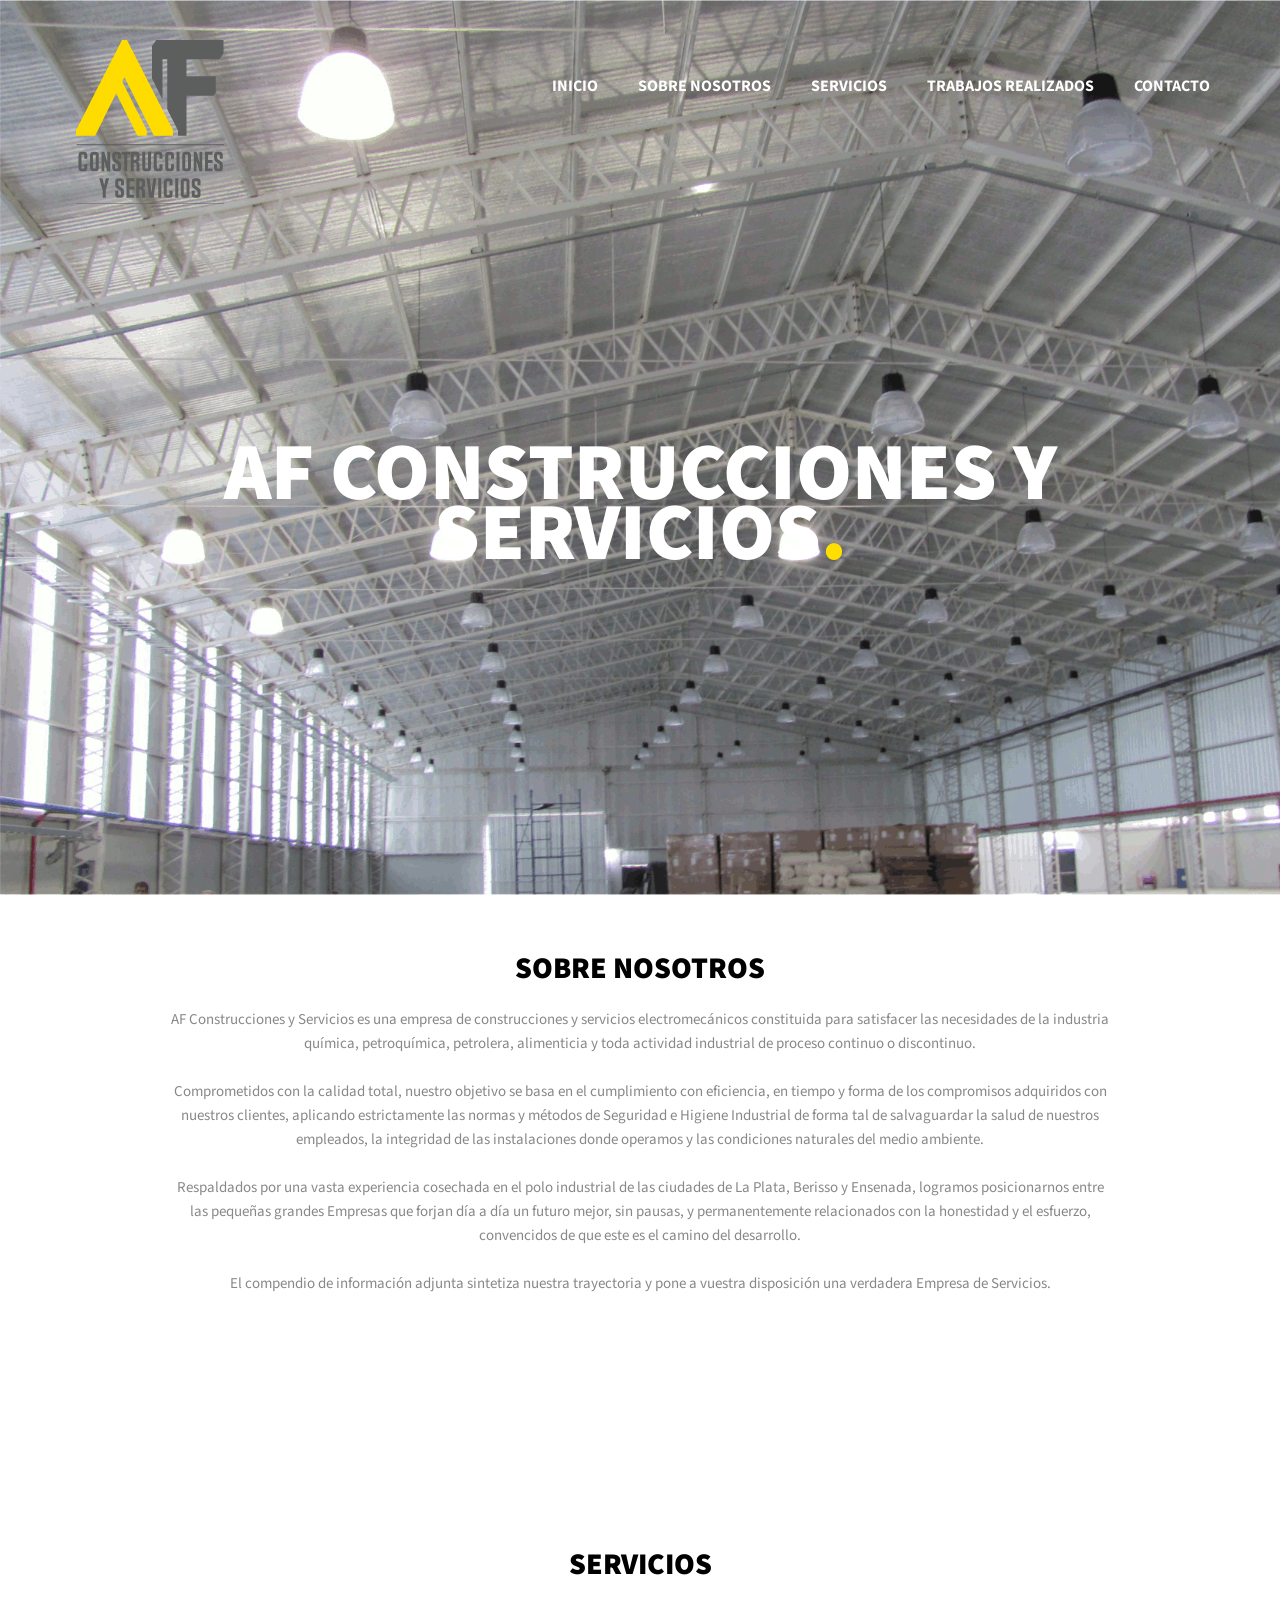
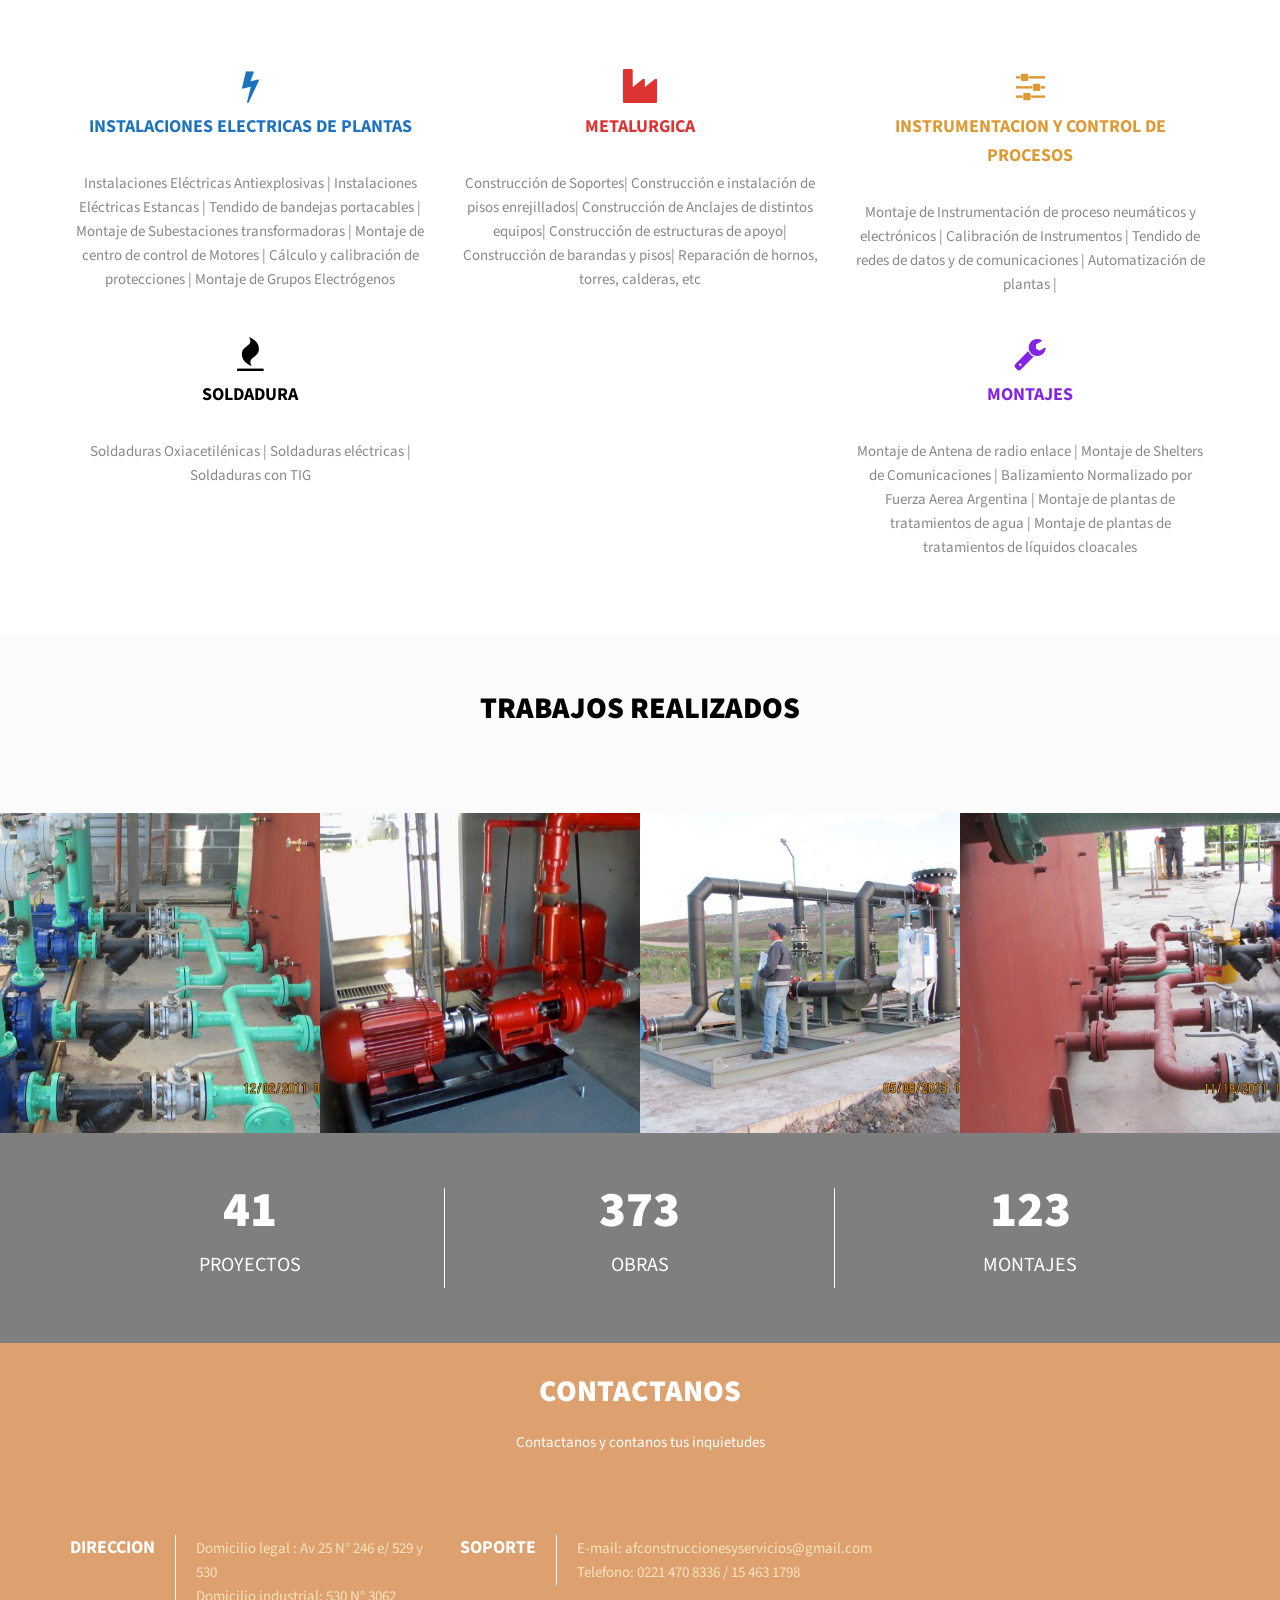
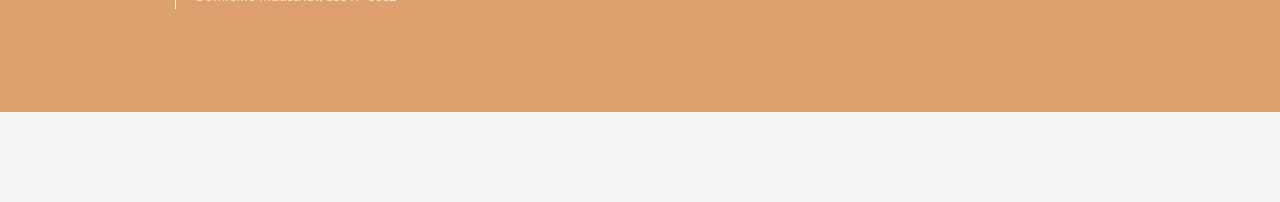
==== commit cd9a0a63: "Use FontAwesome CDN to fix missing icon issue" ====
--- a/index.html
+++ b/index.html
@@ -53,7 +53,7 @@
 	<link rel='stylesheet' id='bootstrap-theme-css'
 		href='wp-content/themes/illdy/layout/css/bootstrap-theme.min.css_ver=3.3.6.css' type='text/css' media='all' />
 	<link rel='stylesheet' id='font-awesome-css'
-		href='wp-content/themes/illdy/layout/css/font-awesome.min.css_ver=4.5.0.css' type='text/css' media='all' />
+		href='https://cdnjs.cloudflare.com/ajax/libs/font-awesome/4.7.0/css/font-awesome.min.css' type='text/css' media='all' />
 	<link rel='stylesheet' id='owl-carousel-css'
 		href='wp-content/themes/illdy/layout/css/owl-carousel.min.css_ver=2.0.0.css' type='text/css' media='all' />
 	<link rel='stylesheet' id='illdy-style-css' href='wp-content/themes/illdy/style.css_ver=1.0.16.css' type='text/css'
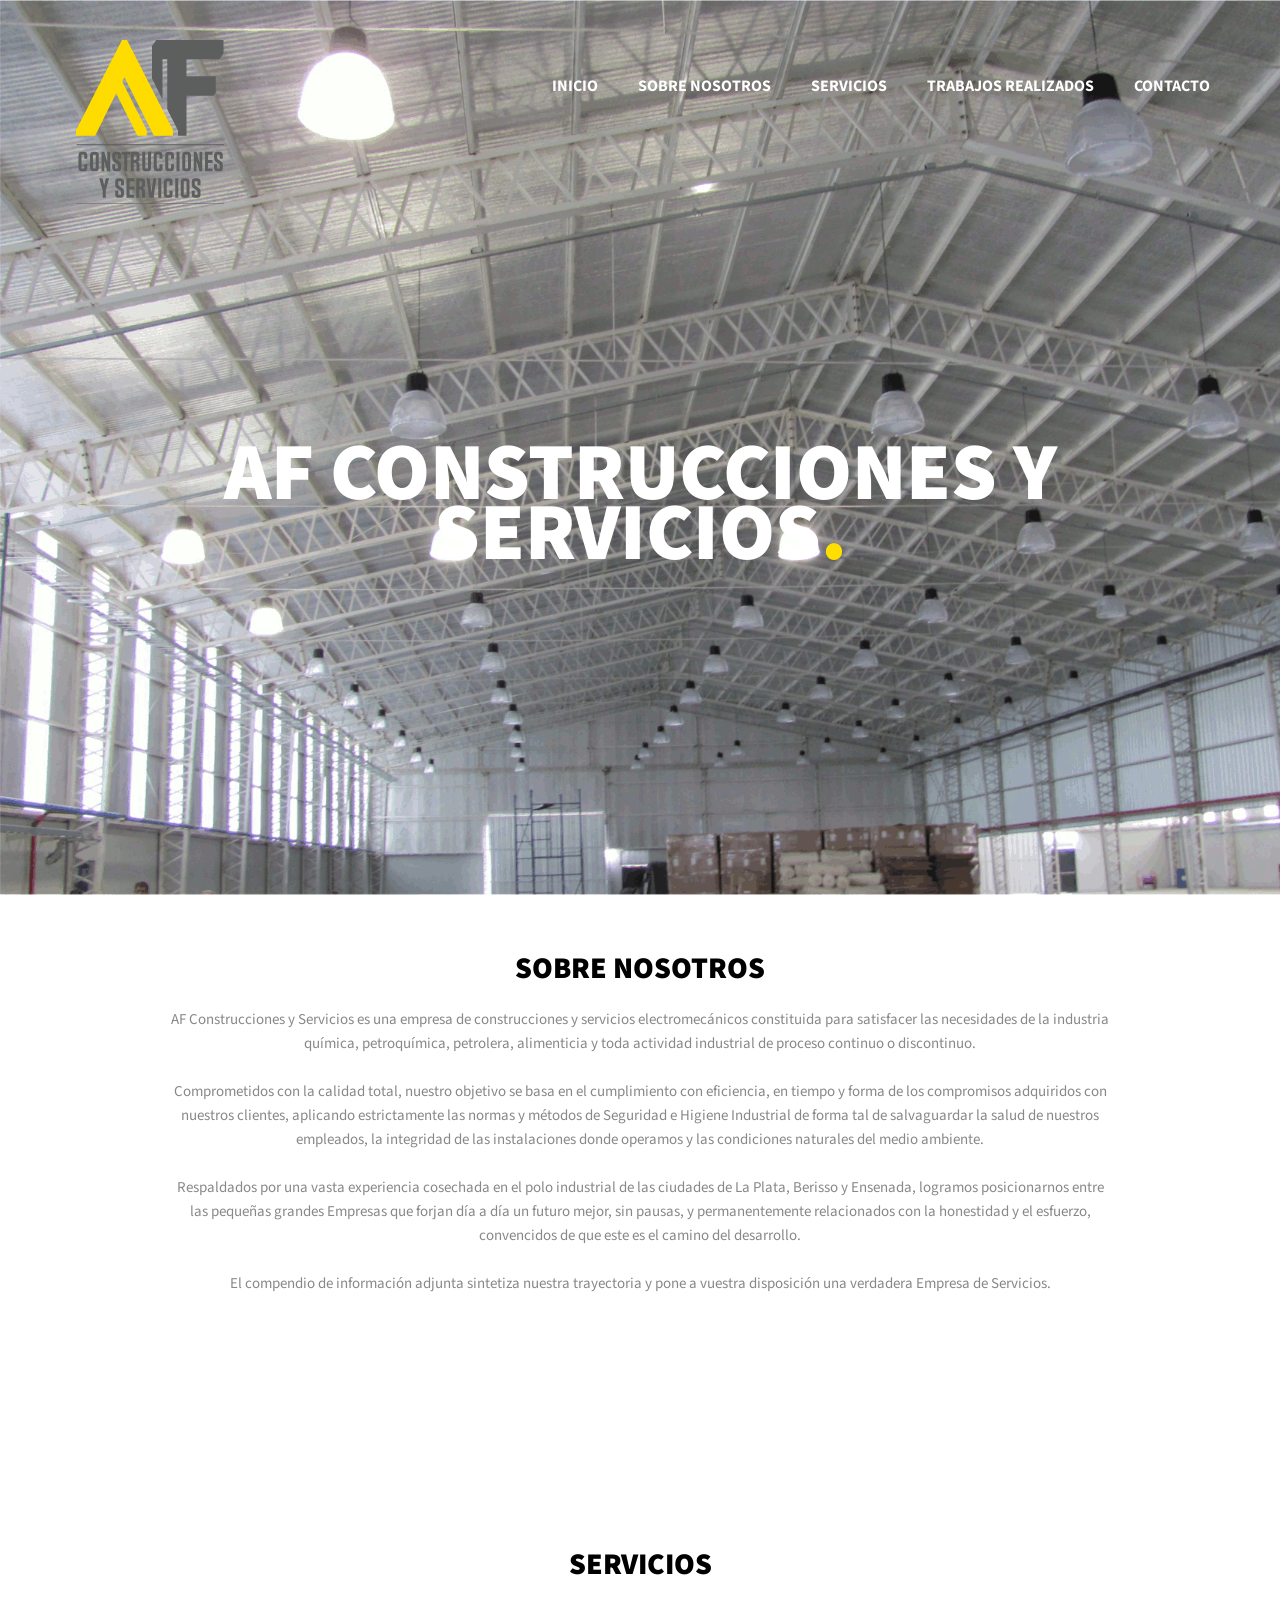
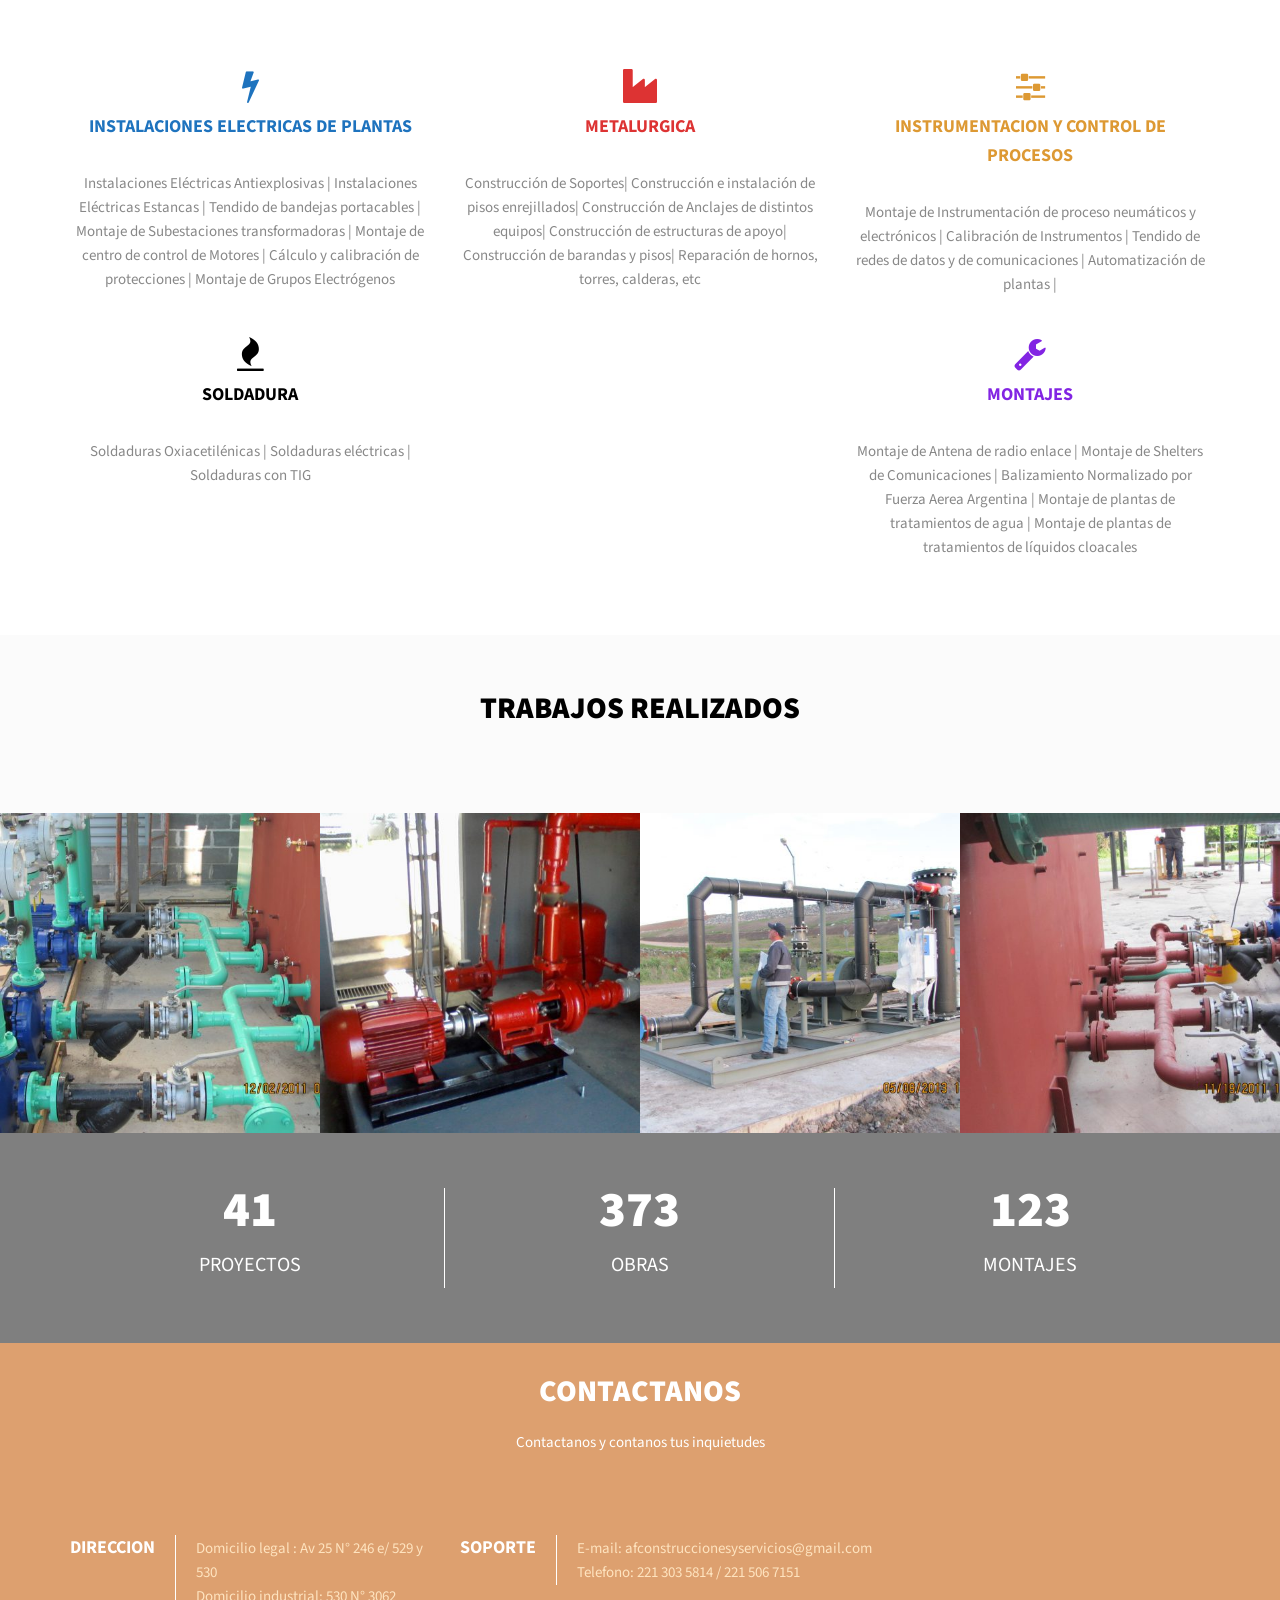
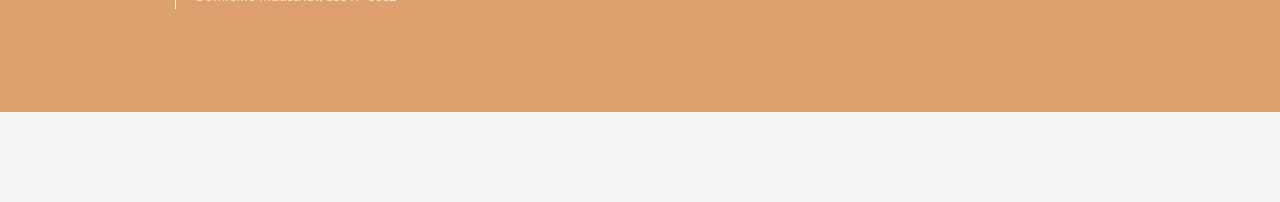
==== commit 2f31d3e7: "Actualizar números de teléfono en la sección de contacto" ====
--- a/index.html
+++ b/index.html
@@ -384,8 +384,7 @@
 										<span class="box-right-row">E-mail: <a
 												href="mailto:afconstruccionesyservicios@gmail.com"
 												title="afconstruccionesyservicios@gmail.com">afconstruccionesyservicios@gmail.com</a></span>
-										<span class="box-right-row" data-customizer="contact-us-phone">Telefono: 0221
-											470 8336 / 15 463 1798</span>
+										<span class="box-right-row" data-customizer="contact-us-phone">Telefono: 221 303 5814 / 221 506 7151</span>
 									</div><!--/.box-right-->
 								</div><!--/.contact-us-box-->
 							</div><!--/.col-sm-5-->
